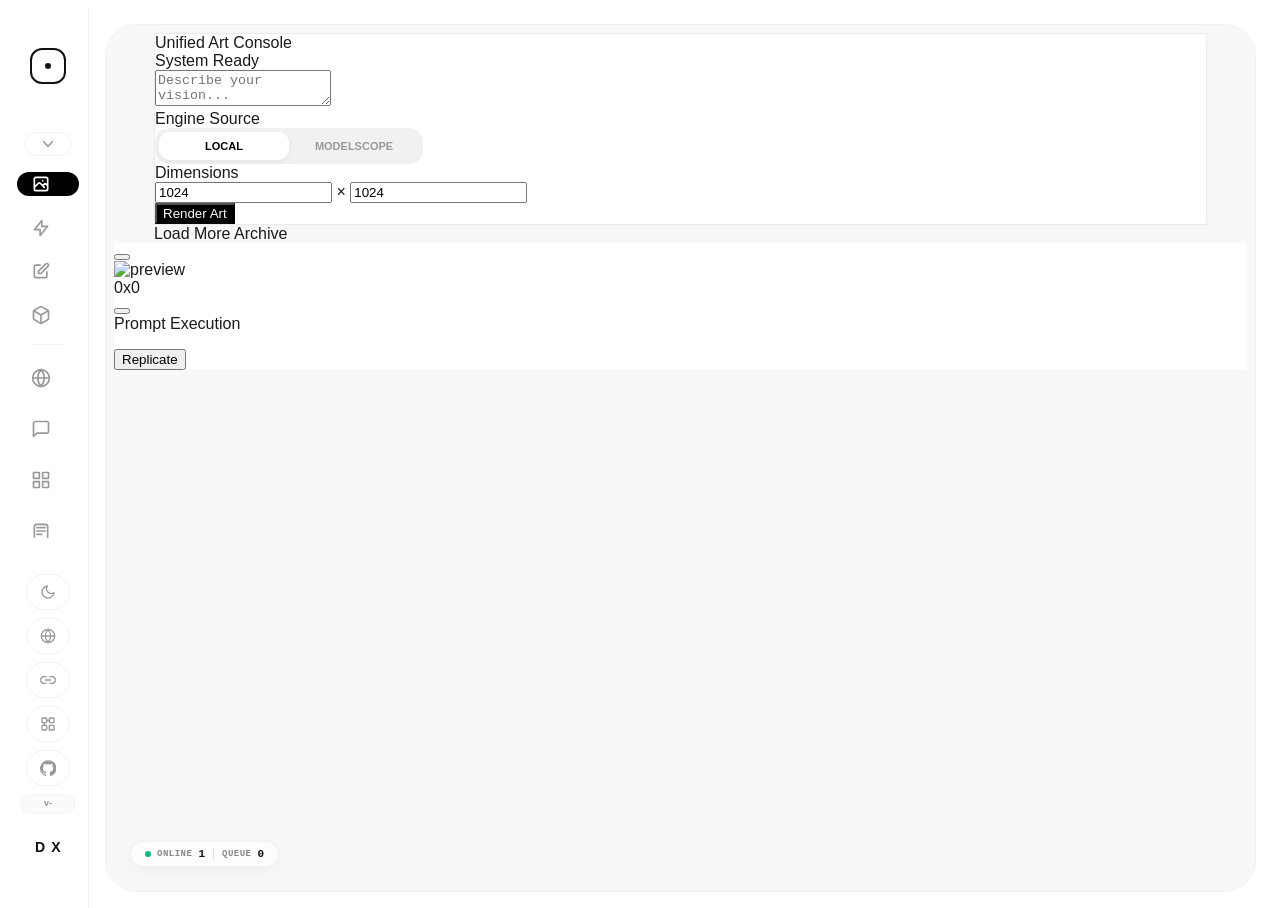
==== static/index.html @ cb3c6cdf "提升兼容性 支持在API设置不同模型选择不同协议。 统一提示词库的编辑逻辑。 优化网页中的图片管理和在线生图网页的多种模型调用" ====
<!DOCTYPE html>
<html lang="zh-CN">

<head>
    <meta charset="UTF-8">
    <meta name="viewport" content="width=device-width, initial-scale=1.0">
    <link rel="icon" href="/static/images/logo.png" type="image/png">
    <title>AI Studio</title>
    <style>
        html.studio-route-booting body {
            visibility: hidden !important;
        }
    </style>
    <script>
        (function(){
            try {
                var theme = localStorage.getItem('studio_theme') || localStorage.getItem('canvas_theme') || 'light';
                if(theme === 'dark') {
                    document.documentElement.classList.add('studio-theme-dark');
                    document.documentElement.classList.add('theme-dark');
                }
                document.documentElement.classList.add('studio-route-booting');
            } catch(e) {}
        })();
    </script>
    <script src="/static/vendor/js/tailwindcss-cdn.js?v=2026.06.02.1"></script>
    <script src="/static/js/theme.js?v=2026.06.02.1"></script>
    <script src="/static/js/i18n.js?v=2026.06.02.1"></script>
    <style>
        @import url('/static/vendor/css/fonts.css?v=2026.06.02.1');

        /* 本地 Tailwind 工具类兜底：CDN 慢/未就绪时也能立刻给图标尺寸，避免首屏左侧栏空白 */
        .w-1\.5 { width: 0.375rem; }
        .h-1\.5 { height: 0.375rem; }
        .w-4 { width: 1rem; }
        .h-4 { height: 1rem; }
        .w-5 { width: 1.25rem; }
        .h-5 { height: 1.25rem; }
        .flex-shrink-0 { flex-shrink: 0; }
        .rounded-full { border-radius: 9999px; }
        .mb-12 { margin-bottom: 3rem; }
        .transition-colors { transition-property: color, background-color, border-color, fill, stroke; transition-duration: 150ms; transition-timing-function: cubic-bezier(0.4, 0, 0.2, 1); }
        .animate-pulse { animation: studio-pulse 2s cubic-bezier(0.4, 0, 0.6, 1) infinite; }
        @keyframes studio-pulse { 0%, 100% { opacity: 1; } 50% { opacity: .5; } }

        :root {
            --accent: #000000;
            --fluid-ease: cubic-bezier(0.3, 0, 0, 1);
            --bg: #ffffff;
            --sidebar-bg: #ffffff;
            --stage-bg: #fcfcfc;
            --border: #f2f2f2;
            --stage-border: #f0f0f0;
            --text: #121212;
            --muted: #999;
            --nav-hover-bg: #fafafa;
            --monitor-bg: rgba(255, 255, 255, 0.7);
            --monitor-border: rgba(0, 0, 0, 0.05);
            --monitor-shadow: rgba(0, 0, 0, 0.04);
            --divider: rgba(0, 0, 0, 0.1);
            --scrollbar: #d8d8d8;
            --scrollbar-hover: #c0c0c0;
            --author-name: #000;
            --social-icon: #ccc;
        }

        html.theme-dark,
        body.theme-dark {
            --bg: #0f141d;
            --sidebar-bg: #0f141d;
            --stage-bg: #111722;
            --border: #242d3b;
            --stage-border: #2a3444;
            --text: #e5e9f0;
            --muted: #8f9aab;
            --nav-hover-bg: #171d29;
            --monitor-bg: rgba(23, 29, 41, 0.82);
            --monitor-border: rgba(255, 255, 255, 0.08);
            --monitor-shadow: rgba(0, 0, 0, 0.3);
            --divider: rgba(255, 255, 255, 0.15);
            --scrollbar: #334155;
            --scrollbar-hover: #475569;
            --author-name: #e5e9f0;
            --social-icon: #64748b;
        }

        /* 极简滚动条 */
        html,
        body {
            overscroll-behavior: auto;
            height: 100%;
            overflow: hidden;
        }

        *::-webkit-scrollbar {
            width: 10px !important;
            height: 10px !important;
            background: transparent !important;
        }

        *::-webkit-scrollbar-track {
            background: transparent !important;
            border: none !important;
        }

        *::-webkit-scrollbar-thumb {
            background-color: var(--scrollbar) !important;
            border: 3px solid transparent !important;
            border-right-width: 3px !important;
            background-clip: padding-box !important;
            border-radius: 10px !important;
            min-height: 36px;
        }

        *::-webkit-scrollbar-thumb:hover {
            background-color: var(--scrollbar-hover) !important;
        }

        *::-webkit-scrollbar-corner {
            background: transparent !important;
        }

        * {
            scrollbar-width: thin !important;
            scrollbar-color: var(--scrollbar) transparent !important;
        }

        body {
            background: var(--bg);
            font-family: 'Space Grotesk', sans-serif;
            overflow: hidden;
            height: 100vh;
            color: var(--text);
            transition: background 0.3s, color 0.3s;
        }

        .app-shell {
            display: flex;
            width: 100%;
            height: 100vh;
            background: var(--bg);
            position: relative;
            transition: background 0.3s;
        }

        /* 侧边栏 */
        .sidebar {
            width: 80px;
            min-width: 80px;
            background: var(--sidebar-bg);
            display: flex;
            flex-direction: column;
            align-items: center;
            border-right: 1px solid var(--border);
            padding: 40px 0;
            transition: width 0.5s var(--fluid-ease) 0.5s, background 0.3s, border-color 0.3s;
            z-index: 50;
            overflow: hidden;
        }

        .sidebar:hover {
            width: 220px;
            transition-delay: 0s;
        }

        /* 首次加载时与 iframe 的 0.5s 淡入同步播放，避免侧栏"焊死"在原地造成视觉断层 */
        @keyframes sidebar-enter {
            from { opacity: 0; transform: translateX(-6px); }
            to { opacity: 1; transform: translateX(0); }
        }
        html:not(.studio-route-booting) .sidebar {
            animation: sidebar-enter 0.5s var(--fluid-ease);
        }

        .logo-ring {
            width: 36px;
            height: 36px;
            border: 2px solid var(--text);
            border-radius: 12px;
            background: transparent;
            padding: 0;
            color: var(--text);
            display: flex;
            align-items: center;
            justify-content: center;
            cursor: pointer;
            flex-shrink: 0;
            /* 仅保留 hover 真正会用到的属性过渡，避免 transition: all 因首屏属性补齐被意外触发 */
            transition: transform 0.6s var(--fluid-ease) 0.5s, border-radius 0.6s var(--fluid-ease) 0.5s, border-color 0.3s, background-color .18s, box-shadow .2s;
        }

        .sidebar:hover .logo-ring {
            transform: rotate(90deg);
            border-radius: 50%;
            transition-delay: 0s;
        }

        .logo-ring:hover,
        .logo-ring:focus-visible {
            background: var(--nav-hover-bg);
            border-color: var(--text);
            box-shadow: 0 0 0 4px rgba(148, 163, 184, .16), 0 10px 24px rgba(15, 23, 42, .08);
            outline: none;
        }

        .logo-ring:hover #logo-dot,
        .logo-ring:focus-visible #logo-dot {
            transform: scale(1.8);
        }

        .logo-ring:active {
            transform: scale(.94);
            transition-delay: 0s;
        }

        .sidebar:hover .logo-ring:active {
            transform: rotate(90deg) scale(.94);
        }

        #logo-dot {
            transition: transform .16s ease, background-color .16s ease, box-shadow .16s ease;
        }

        /* 导航项 */
        .nav-item {
            position: relative;
            width: 48px;
            height: 48px;
            margin: 10px 0;
            display: flex;
            align-items: center;
            justify-content: flex-start;
            border-radius: 18px;
            cursor: pointer;
            /* 只对 width 做带延迟的过渡（侧栏悬停展开效果）；background/color 不参与过渡，避免 active 切换时底色"流动" */
            transition: width 0.3s var(--fluid-ease) 0.5s;
            color: var(--muted);
            overflow: hidden;
            padding-left: 14px;
        }

        .sidebar:hover .nav-item {
            width: 190px;
            transition-delay: 0s;
        }

        .nav-item:hover {
            background: var(--nav-hover-bg);
            color: var(--text);
        }

        .nav-item.active {
            background: var(--accent);
            color: #fff;
        }

        html.theme-dark .nav-item.active,
        body.theme-dark .nav-item.active {
            background: #f1f5f9;
            color: #0f172a;
        }

        .nav-text {
            opacity: 0;
            margin-left: 16px;
            font-weight: 600;
            font-size: 14px;
            white-space: nowrap;
            transition: opacity 0.3s 0.5s;
        }

        .sidebar:hover .nav-text {
            opacity: 1;
            transition-delay: 0.1s;
        }

        .nav-fold-toggle {
            position: relative;
            width: 48px;
            height: 36px;
            margin: 0 0 6px;
            padding-left: 14px;
            border: 1px solid var(--border);
            border-radius: 16px;
            background: transparent;
            color: var(--muted);
            display: flex;
            align-items: center;
            justify-content: flex-start;
            cursor: pointer;
            overflow: hidden;
            transition: width 0.3s var(--fluid-ease) 0.5s, background-color 0.2s, color 0.2s, border-color 0.2s;
        }

        .sidebar:hover .nav-fold-toggle {
            width: 190px;
            transition-delay: 0s;
        }

        .nav-fold-toggle:hover {
            background: var(--nav-hover-bg);
            color: var(--text);
            border-color: var(--stage-border);
        }

        .nav-fold-icon {
            width: 18px;
            height: 18px;
            flex: 0 0 auto;
            transition: transform 0.25s var(--fluid-ease);
        }

        .nav-fold-toggle[aria-expanded="false"] .nav-fold-icon {
            transform: rotate(-90deg);
        }

        .nav-fold-group {
            width: 100%;
            max-height: 282px;
            opacity: 1;
            overflow: hidden;
            display: flex;
            flex-direction: column;
            align-items: center;
            transition: max-height 0.3s var(--fluid-ease), opacity 0.2s ease;
        }

        .nav-fold-group.is-collapsed {
            max-height: 0;
            opacity: 0;
            pointer-events: none;
        }

        .sidebar nav {
            width: 100%;
            min-height: 0;
            flex: 1 1 auto;
            overflow-y: auto;
            overflow-x: hidden;
            display: flex;
            flex-direction: column;
            align-items: center;
            padding: 0 0 6px;
            scrollbar-width: thin;
            scrollbar-color: rgba(148, 163, 184, .34) transparent;
        }

        .sidebar nav::-webkit-scrollbar { width: 4px; }
        .sidebar nav::-webkit-scrollbar-track { background: transparent; }
        .sidebar nav::-webkit-scrollbar-thumb {
            background: rgba(148, 163, 184, .34);
            border-radius: 999px;
        }

        /* 主舞台区 */
        .stage {
            flex: 1;
            background: var(--stage-bg);
            margin: 16px;
            border-radius: 32px;
            overflow: hidden;
            border: 1px solid var(--stage-border);
            position: relative;
            transition: background 0.3s, border-color 0.3s;
        }

        iframe {
            position: absolute;
            inset: 0;
            width: 100%;
            height: 100%;
            border: none;
            opacity: 0;
            transform: scale(1.02);
            filter: blur(4px);
            transition: all 0.5s var(--fluid-ease);
            pointer-events: none;
        }

        iframe.active {
            opacity: 1;
            transform: scale(1);
            filter: blur(0);
            pointer-events: auto;
        }

        /* 左下角监视器 */
        .nano-monitor {
            position: absolute;
            bottom: 24px;
            left: 24px;
            z-index: 100;
            display: flex;
            align-items: center;
            gap: 8px;
            background: var(--monitor-bg);
            backdrop-filter: blur(12px);
            padding: 6px 14px;
            border-radius: 16px;
            border: 1px solid var(--monitor-border);
            box-shadow: 0 4px 20px var(--monitor-shadow);
            font-family: monospace;
            transition: all 0.4s var(--fluid-ease);
        }

        .nano-monitor.is-busy {
            background: #000;
            color: #fff;
            border-color: rgba(255, 255, 255, 0.1);
            box-shadow: 0 8px 30px rgba(0, 0, 0, 0.2);
        }

        .stat-group {
            display: flex;
            align-items: center;
            gap: 6px;
            font-size: 11px;
            font-weight: 700;
            color: var(--text);
        }

        .nano-monitor.is-busy .stat-group {
            color: #fff;
        }

        .divider {
            width: 1px;
            height: 12px;
            background: var(--divider);
        }

        .is-busy .divider {
            background: rgba(255, 255, 255, 0.2);
        }

        .pulse-dot {
            width: 6px;
            height: 6px;
            border-radius: 50%;
            background: #10b981;
        }

        .spinner-nano {
            width: 10px;
            height: 10px;
            border: 2px solid rgba(255, 255, 255, 0.2);
            border-top-color: #fff;
            border-radius: 50%;
            animation: spin 0.8s linear infinite;
            display: none;
        }

        .is-busy .spinner-nano { display: block; }
        .is-busy .pulse-dot { display: none; }

        @keyframes spin {
            to { transform: rotate(360deg); }
        }

        .label-nano {
            text-transform: uppercase;
            letter-spacing: 0.5px;
            opacity: 0.5;
            font-size: 9px;
        }

        /* 作者组件 */
        .author-box {
            width: 100%;
            height: 60px;
            position: relative;
            display: flex;
            align-items: center;
            justify-content: center;
            overflow: hidden;
        }

        .dx-letter {
            position: absolute;
            font-size: 14px;
            font-weight: 800;
            color: var(--text);
            /* 只过渡 hover 时真正改的 transform/opacity，避免 all 触发延迟 */
            transition: transform 0.5s var(--fluid-ease) 0.4s, opacity 0.5s var(--fluid-ease) 0.4s;
            z-index: 10;
        }

        .letter-d { transform: translateX(-8px); }
        .letter-x { transform: translateX(8px); }

        .sidebar:hover .letter-d {
            transform: translateX(-120px);
            opacity: 0;
            transition-delay: 0s;
        }

        .sidebar:hover .letter-x {
            transform: translateX(120px);
            opacity: 0;
            transition-delay: 0s;
        }

        .author-content-wrap {
            display: flex;
            flex-direction: column;
            align-items: center;
            opacity: 0;
            transform: scale(0.9);
            transition: all 0.4s var(--fluid-ease) 0s;
            pointer-events: none;
        }

        .sidebar:hover .author-content-wrap {
            opacity: 1;
            transform: scale(1);
            transition-delay: 0.2s;
            pointer-events: auto;
        }

        .author-name-lite {
            font-size: 12px;
            font-weight: 700;
            margin-bottom: 8px;
            color: var(--author-name);
        }

        .social-row-lite { display: flex; gap: 12px; }

        .social-icon-lite {
            color: var(--social-icon);
            transition: color 0.2s, transform 0.2s;
        }

        .social-icon-lite:hover {
            color: var(--text);
            transform: translateY(-1px);
        }

        .side-actions {
            margin-top:12px;
            margin-bottom:12px;
            display:flex;
            flex-direction:column;
            align-items:center;
            gap:8px;
            width:100%;
            flex:0 0 auto;
        }

        .side-pill {
            width:44px;
            height:36px;
            border-radius:999px;
            background: transparent;
            border: 1px solid var(--border);
            color: var(--muted);
            display: flex;
            align-items: center;
            justify-content: center;
            cursor: pointer;
            /* 只过渡 hover/激活会改的属性，避免 all 触发延迟 */
            transition: width 0.3s var(--fluid-ease) 0.5s, gap 0.3s var(--fluid-ease) 0.5s, background-color 0.2s, color 0.2s, border-color 0.2s;
            flex-shrink: 0;
            overflow:hidden;
            gap:8px;
            position:relative;
        }

        .sidebar:hover .side-pill {
            width: 170px;
            transition-delay: 0s;
        }

        .side-pill:hover {
            background: var(--nav-hover-bg);
            color: var(--text);
            border-color: var(--stage-border);
        }

        .side-pill.active {
            background: var(--text);
            color: var(--bg);
            border-color: var(--text);
        }

        .side-pill.update-available {
            border-color:#22c55e;
            color:#16a34a;
            overflow:visible;
        }

        html.theme-dark .side-pill.update-available,
        body.theme-dark .side-pill.update-available {
            border-color:#86efac;
            color:#86efac;
        }

        .side-pill.update-available::after {
            content:"NEW";
            position:absolute;
            top:-7px;
            right:-9px;
            min-width:28px;
            height:16px;
            padding:0 5px;
            border-radius:999px;
            background:#22c55e;
            display:flex;
            align-items:center;
            justify-content:center;
            color:#fff;
            font-size:9px;
            font-weight:900;
            letter-spacing:.02em;
            box-shadow:0 6px 16px rgba(34,197,94,.28), 0 0 0 3px rgba(34,197,94,.12);
            pointer-events:none;
        }

        html.theme-dark .side-pill.update-available::after,
        body.theme-dark .side-pill.update-available::after {
            background:#4ade80;
            color:#052e16;
            box-shadow:0 6px 16px rgba(74,222,128,.22), 0 0 0 3px rgba(74,222,128,.12);
        }

        .side-pill svg { width: 16px; height: 16px; flex:0 0 auto; }
        .side-pill-text {
            opacity:0;
            max-width:0;
            font-size:12px;
            font-weight:800;
            letter-spacing:.02em;
            white-space:nowrap;
            overflow:hidden;
            transition: opacity 0.3s 0.5s, max-width 0.3s var(--fluid-ease) 0.5s;
        }
        .sidebar:hover .side-pill-text {
            opacity:1;
            max-width:120px;
            transition-delay:.15s;
        }
        /* 折叠态去除 gap，避免图标被推偏 */
        .side-pill { gap:0; }
        .sidebar:hover .side-pill { gap:8px; }

        .project-version-badge {
            width:44px;
            min-height:18px;
            padding:0 4px;
            border-radius:999px;
            border:1px solid var(--border);
            background:var(--nav-hover-bg);
            color:var(--muted);
            display:flex;
            align-items:center;
            justify-content:center;
            font-size:9px;
            font-weight:800;
            line-height:1;
            white-space:nowrap;
            overflow:hidden;
            transition:width 0.3s var(--fluid-ease) 0.5s, color .2s, border-color .2s, background-color .2s;
        }

        .sidebar:hover .project-version-badge {
            width:170px;
            transition-delay:0s;
        }

        .project-version-full { display:none; }
        .sidebar:hover .project-version-compact { display:none; }
        .sidebar:hover .project-version-full { display:inline; }

        .update-now-btn {
            display:none;
            width:56px;
            min-height:24px;
            padding:0 7px;
            border-radius:999px;
            border:1px solid rgba(34,197,94,.35);
            background:rgba(34,197,94,.1);
            color:#16a34a;
            align-items:center;
            justify-content:center;
            gap:5px;
            font-size:9px;
            font-weight:900;
            overflow:hidden;
            transition:width 0.3s var(--fluid-ease) 0.5s, background-color .2s, color .2s, border-color .2s;
        }
        .update-now-btn.show { display:flex; }
        .sidebar:hover .update-now-btn { width:170px; transition-delay:0s; }
        .update-now-btn:hover { background:#16a34a; color:#fff; border-color:#16a34a; }
        .update-now-btn[disabled] { opacity:.7; cursor:wait; }
        .update-now-btn svg { display:none; width:14px; height:14px; flex:0 0 auto; }
        .sidebar:hover .update-now-btn svg { display:block; }
        .update-now-text {
            opacity:1;
            max-width:42px;
            white-space:nowrap;
            overflow:hidden;
            transition: opacity 0.3s 0.5s, max-width 0.3s var(--fluid-ease) 0.5s;
        }
        .update-action-prefix { display:none; }
        .update-version-full { display:none; }
        .sidebar:hover .update-version-compact { display:none; }
        .sidebar:hover .update-version-full { display:inline; }
        .sidebar:hover .update-action-prefix { display:inline; }
        .sidebar:hover .update-now-text { max-width:130px; transition-delay:.15s; }
        .update-now-btn.show + .project-version-badge { display:none; }
        html.theme-dark .update-now-btn,
        body.theme-dark .update-now-btn {
            border-color:rgba(134,239,172,.42);
            background:rgba(74,222,128,.12);
            color:#86efac;
        }
        html.theme-dark .update-now-btn:hover,
        body.theme-dark .update-now-btn:hover {
            background:#86efac;
            border-color:#86efac;
            color:#052e16;
        }

        @media (max-height: 760px) {
            .sidebar { padding: 18px 0 14px; }
            .logo-ring { margin-bottom: 16px !important; }
            .nav-item {
                height: 42px;
                margin: 5px 0;
                border-radius: 15px;
            }
            .nav-fold-toggle {
                height: 32px;
                margin-bottom: 4px;
                border-radius: 14px;
            }
            .nav-fold-group { max-height: 282px; }
            .side-actions {
                margin-top:8px;
                margin-bottom:0;
                gap:5px;
                padding-top:8px;
                border-top:1px solid var(--border);
            }
            .side-pill {
                height:30px;
                width:40px;
            }
            .project-version-badge { width:40px; min-height:16px; font-size:8px; }
            .update-now-btn.show { min-height:22px; width:48px; }
            .author-box { display:none; }
        }

        @media (max-height: 660px) {
            .sidebar { padding: 12px 0; }
            .logo-ring {
                width:32px;
                height:32px;
                border-radius:10px;
                margin-bottom:10px !important;
            }
            .nav-item {
                height:38px;
                margin:3px 0;
                border-radius:14px;
            }
            .nav-fold-toggle { height:30px; }
            .nav-fold-group { max-height: 252px; }
            .side-actions {
                gap:4px;
                padding-top:6px;
            }
            .side-pill {
                height:30px;
                width:38px;
            }
            .side-pill svg { width:15px; height:15px; }
            .project-version-badge,
            .update-now-btn.show { display:none; }
        }

        .studio-modal[hidden] {
            display:none !important;
        }

        .studio-modal {
            position:fixed;
            inset:0;
            z-index:500;
            display:flex;
            align-items:center;
            justify-content:center;
            padding:24px;
            background:rgba(15,23,42,.38);
            backdrop-filter:blur(10px);
        }

        .studio-modal-panel {
            width:min(560px, 100%);
            max-height:min(760px, calc(100vh - 48px));
            display:flex;
            flex-direction:column;
            overflow:hidden;
            border-radius:8px;
            border:1px solid rgba(15,23,42,.1);
            background:#fff;
            color:#111827;
            box-shadow:0 24px 70px rgba(15,23,42,.24);
        }

        .studio-modal-head {
            display:flex;
            align-items:flex-start;
            justify-content:space-between;
            gap:16px;
            padding:20px 20px 14px;
            border-bottom:1px solid #eef2f7;
        }

        .studio-modal-kicker {
            font-size:11px;
            font-weight:900;
            letter-spacing:.08em;
            color:#16a34a;
            text-transform:uppercase;
            margin-bottom:6px;
        }

        .studio-modal-title {
            font-size:20px;
            line-height:1.25;
            font-weight:900;
            margin:0;
            letter-spacing:0;
        }

        .studio-modal-close {
            width:32px;
            height:32px;
            border-radius:8px;
            border:1px solid #e5e7eb;
            background:#fff;
            color:#64748b;
            display:flex;
            align-items:center;
            justify-content:center;
            cursor:pointer;
            flex:0 0 auto;
        }

        .studio-modal-close:hover {
            color:#111827;
            border-color:#cbd5e1;
            background:#f8fafc;
        }

        .studio-modal-body {
            padding:18px 20px;
            overflow:auto;
        }

        .studio-modal-copy {
            margin:0 0 14px;
            color:#475569;
            font-size:13px;
            line-height:1.7;
        }

        .update-modal-summary {
            display:flex;
            align-items:flex-start;
            gap:10px;
            padding:12px;
            border:1px solid #e5e7eb;
            border-radius:8px;
            background:#f8fafc;
            color:#334155;
            font-size:12px;
            line-height:1.55;
        }

        .update-modal-summary strong {
            display:block;
            color:#111827;
            margin-bottom:2px;
            font-size:12px;
        }

        .update-modal-dot {
            width:9px;
            height:9px;
            margin-top:4px;
            border-radius:99px;
            background:#94a3b8;
            flex:0 0 auto;
        }

        .update-modal-summary.ok .update-modal-dot { background:#22c55e; }
        .update-modal-summary.warn .update-modal-dot { background:#f59e0b; }
        .update-modal-summary.fail .update-modal-dot { background:#ef4444; }

        .connectivity-list {
            display:grid;
            gap:8px;
            margin-top:14px;
        }

        .connectivity-row {
            display:grid;
            grid-template-columns:12px 1fr auto;
            align-items:center;
            gap:10px;
            min-height:42px;
            padding:9px 10px;
            border:1px solid #eef2f7;
            border-radius:8px;
            background:#fff;
        }

        .connectivity-indicator {
            width:9px;
            height:9px;
            border-radius:99px;
            background:#94a3b8;
        }

        .connectivity-row.ok .connectivity-indicator { background:#22c55e; }
        .connectivity-row.fail .connectivity-indicator { background:#ef4444; }
        .connectivity-row.pending .connectivity-indicator {
            background:#94a3b8;
            animation: studio-pulse 1s ease-in-out infinite;
        }

        .connectivity-name {
            font-size:12px;
            font-weight:900;
            color:#111827;
            line-height:1.25;
        }

        .connectivity-url {
            margin-top:3px;
            max-width:360px;
            overflow:hidden;
            text-overflow:ellipsis;
            white-space:nowrap;
            font-size:10px;
            color:#94a3b8;
        }

        .connectivity-status {
            justify-self:end;
            font-size:11px;
            font-weight:900;
            color:#64748b;
            white-space:nowrap;
        }

        .connectivity-error {
            grid-column:2 / 4;
            margin-top:-4px;
            color:#ef4444;
            font-size:11px;
            line-height:1.45;
            word-break:break-word;
        }

        .studio-modal-actions {
            display:flex;
            justify-content:flex-end;
            gap:10px;
            padding:14px 20px 18px;
            border-top:1px solid #eef2f7;
            background:#fff;
        }

        .studio-modal-btn {
            min-height:36px;
            padding:0 14px;
            border-radius:8px;
            border:1px solid #e5e7eb;
            background:#fff;
            color:#334155;
            display:inline-flex;
            align-items:center;
            justify-content:center;
            gap:7px;
            font-size:12px;
            font-weight:900;
            cursor:pointer;
        }

        .studio-modal-btn svg {
            width:15px;
            height:15px;
            flex:0 0 auto;
        }

        .studio-modal-btn:hover {
            background:#f8fafc;
            border-color:#cbd5e1;
        }

        #connectivity-test-btn {
            border-color:rgba(37,99,235,.24);
            background:#eff6ff;
            color:#1d4ed8;
            transition:transform .16s ease, background-color .18s ease, border-color .18s ease, color .18s ease, box-shadow .18s ease;
        }

        #connectivity-test-btn:hover {
            transform:translateY(-1px);
            border-color:#2563eb;
            background:#2563eb;
            color:#fff;
            box-shadow:0 10px 22px rgba(37,99,235,.20);
        }

        #connectivity-test-btn:hover svg {
            transform:rotate(24deg);
        }

        #connectivity-test-btn:active {
            transform:translateY(0);
            box-shadow:0 5px 12px rgba(37,99,235,.16);
        }

        #connectivity-test-btn svg {
            transition:transform .18s ease;
        }

        .studio-modal-btn.primary {
            background:#111827;
            border-color:#111827;
            color:#fff;
        }

        .studio-modal-btn.primary:hover {
            background:#16a34a;
            border-color:#16a34a;
        }

        .studio-modal-btn[disabled] {
            opacity:.58;
            cursor:wait;
        }

        html.theme-dark .studio-modal,
        body.theme-dark .studio-modal {
            background:rgba(2,6,23,.56);
        }

        html.theme-dark .studio-modal-panel,
        body.theme-dark .studio-modal-panel,
        html.theme-dark .studio-modal-close,
        body.theme-dark .studio-modal-close,
        html.theme-dark .connectivity-row,
        body.theme-dark .connectivity-row,
        html.theme-dark .studio-modal-actions,
        body.theme-dark .studio-modal-actions,
        html.theme-dark .studio-modal-btn,
        body.theme-dark .studio-modal-btn {
            background:#111216;
            border-color:#25262b;
            color:#e8e8ea;
        }

        html.theme-dark .studio-modal-head,
        body.theme-dark .studio-modal-head,
        html.theme-dark .studio-modal-actions,
        body.theme-dark .studio-modal-actions {
            border-color:#25262b;
        }

        html.theme-dark .studio-modal-copy,
        body.theme-dark .studio-modal-copy,
        html.theme-dark .connectivity-status,
        body.theme-dark .connectivity-status {
            color:#8f9aab;
        }

        html.theme-dark .update-modal-summary,
        body.theme-dark .update-modal-summary {
            background:#0c0d10;
            border-color:#25262b;
            color:#9aa6b8;
        }

        html.theme-dark .update-modal-summary strong,
        body.theme-dark .update-modal-summary strong,
        html.theme-dark .connectivity-name,
        body.theme-dark .connectivity-name {
            color:#e8e8ea;
        }

        html.theme-dark .studio-modal-btn.primary,
        body.theme-dark .studio-modal-btn.primary {
            background:#d8dee9;
            border-color:#d8dee9;
            color:#10141d;
        }

        html.theme-dark #connectivity-test-btn,
        body.theme-dark #connectivity-test-btn {
            background:rgba(96,165,250,.12);
            border-color:rgba(96,165,250,.34);
            color:#93c5fd;
        }

        html.theme-dark #connectivity-test-btn:hover,
        body.theme-dark #connectivity-test-btn:hover {
            background:#60a5fa;
            border-color:#60a5fa;
            color:#07111f;
            box-shadow:0 10px 24px rgba(96,165,250,.18);
        }

        html.theme-dark .studio-modal-btn.primary:hover,
        body.theme-dark .studio-modal-btn.primary:hover {
            background:#86efac;
            border-color:#86efac;
            color:#052e16;
        }

        @media (max-width: 640px) {
            .studio-modal {
                align-items:flex-end;
                padding:12px;
            }
            .studio-modal-panel {
                max-height:calc(100vh - 24px);
            }
            .studio-modal-actions {
                flex-wrap:wrap;
            }
            .studio-modal-btn {
                flex:1 1 130px;
            }
        }

        .sidebar.is-pinned {
            width: 220px;
            transition-delay: 0s;
        }
        .sidebar.is-pinned .logo-ring {
            transform: rotate(90deg);
            border-radius: 50%;
            transition-delay: 0s;
            background: var(--nav-hover-bg);
            color: var(--text);
            box-shadow: 0 0 0 4px rgba(148, 163, 184, .10);
        }
        .sidebar.is-pinned #logo-dot {
            background: var(--text) !important;
            transform: scale(1.35);
            box-shadow: 0 0 0 4px rgba(148, 163, 184, .16);
        }
        .sidebar.is-pinned .logo-ring:hover,
        .sidebar.is-pinned .logo-ring:focus-visible {
            box-shadow: 0 0 0 5px rgba(148, 163, 184, .14);
        }
        .sidebar.is-pinned .nav-item,
        .sidebar.is-pinned .nav-fold-toggle {
            width: 190px;
            transition-delay: 0s;
        }
        .sidebar.is-pinned .nav-text {
            opacity: 1;
            transition-delay: 0.1s;
        }
        .sidebar.is-pinned .letter-d {
            transform: translateX(-120px);
            opacity: 0;
            transition-delay: 0s;
        }
        .sidebar.is-pinned .letter-x {
            transform: translateX(120px);
            opacity: 0;
            transition-delay: 0s;
        }
        .sidebar.is-pinned .author-content-wrap {
            opacity: 1;
            transform: scale(1);
            transition-delay: 0.2s;
            pointer-events: auto;
        }
        .sidebar.is-pinned .side-pill {
            width: 170px;
            gap: 8px;
            transition-delay: 0s;
        }
        .sidebar.is-pinned .side-pill-text {
            opacity: 1;
            max-width: 120px;
            transition-delay: .15s;
        }
        .sidebar.is-pinned .project-version-badge,
        .sidebar.is-pinned .update-now-btn {
            width: 170px;
            transition-delay: 0s;
        }
        .sidebar.is-pinned .project-version-compact,
        .sidebar.is-pinned .update-version-compact {
            display: none;
        }
        .sidebar.is-pinned .project-version-full,
        .sidebar.is-pinned .update-version-full,
        .sidebar.is-pinned .update-action-prefix {
            display: inline;
        }
        .sidebar.is-pinned .update-now-btn svg {
            display: block;
        }
        .sidebar.is-pinned .update-now-text {
            max-width: 130px;
            transition-delay: .15s;
        }

        .sidebar.is-collapsing:hover {
            width: 80px;
        }
        .sidebar.is-collapsing:hover .logo-ring {
            transform: none;
            border-radius: 12px;
            background: transparent;
        }
        .sidebar.is-collapsing:hover .nav-item,
        .sidebar.is-collapsing:hover .nav-fold-toggle {
            width: 48px;
        }
        .sidebar.is-collapsing:hover .nav-text {
            opacity: 0;
        }
        .sidebar.is-collapsing:hover .letter-d {
            transform: translateX(-8px);
            opacity: 1;
        }
        .sidebar.is-collapsing:hover .letter-x {
            transform: translateX(8px);
            opacity: 1;
        }
        .sidebar.is-collapsing:hover .author-content-wrap {
            opacity: 0;
            transform: scale(0.9);
            pointer-events: none;
        }
        .sidebar.is-collapsing:hover .side-pill {
            width: 44px;
            gap: 0;
        }
        .sidebar.is-collapsing:hover .side-pill-text {
            opacity: 0;
            max-width: 0;
        }
        .sidebar.is-collapsing:hover .project-version-badge {
            width: 44px;
        }
        .sidebar.is-collapsing:hover .project-version-compact,
        .sidebar.is-collapsing:hover .update-version-compact {
            display: inline;
        }
        .sidebar.is-collapsing:hover .project-version-full,
        .sidebar.is-collapsing:hover .update-version-full,
        .sidebar.is-collapsing:hover .update-action-prefix {
            display: none;
        }
        .sidebar.is-collapsing:hover .update-now-btn {
            width: 56px;
        }
        .sidebar.is-collapsing:hover .update-now-btn svg {
            display: none;
        }
        .sidebar.is-collapsing:hover .update-now-text {
            max-width: 42px;
        }
    </style>
</head>

<body>

    <div class="app-shell">
        <aside class="sidebar" id="studioSidebar">
            <button class="logo-ring mb-12" id="sidebarLogoToggle" type="button" onclick="toggleSidebarPinned(event)" aria-pressed="false" title="固定导航栏">
                <div class="w-1.5 h-1.5 rounded-full transition-colors" id="logo-dot" style="background:var(--text)"></div>
            </button>

            <nav>
                <button class="nav-fold-toggle" id="local-nav-toggle" type="button" onclick="toggleLocalNav()" aria-expanded="true" title="折叠本地功能">
                    <svg class="nav-fold-icon" fill="none" stroke="currentColor" viewBox="0 0 24 24" stroke-width="2.2" stroke-linecap="round" stroke-linejoin="round" aria-hidden="true">
                        <polyline points="6 9 12 15 18 9"></polyline>
                    </svg>
                    <span class="nav-text" data-i18n="nav.localTools">本地功能</span>
                </button>

                <div class="nav-fold-group" id="local-nav-group">
                    <div class="nav-item active" onclick="switchUI(this, 'zimage')">
                        <svg class="w-5 h-5 flex-shrink-0" fill="none" stroke="currentColor" viewBox="0 0 24 24">
                            <path d="M4 16l4.586-4.586a2 2 0 012.828 0L16 16m-2-2l1.587-1.587a2 2 0 012.828 0L20 14m-6-6h.01M6 20h12a2 2 0 002-2V6a2 2 0 00-2-2H6a2 2 0 00-2 2v12a2 2 0 002 2z" stroke-width="2" stroke-linecap="round" stroke-linejoin="round"></path>
                        </svg>
                        <span class="nav-text" data-i18n="nav.textToImage">文生图</span>
                    </div>
                    <div class="nav-item" onclick="switchUI(this, 'enhance')">
                        <svg class="w-5 h-5 flex-shrink-0" fill="none" stroke="currentColor" viewBox="0 0 24 24">
                            <path d="M13 10V3L4 14h7v7l9-11h-7z" stroke-width="2" stroke-linecap="round" stroke-linejoin="round"></path>
                        </svg>
                        <span class="nav-text" data-i18n="nav.enhance">细节增强</span>
                    </div>
                    <div class="nav-item" onclick="switchUI(this, 'klein')">
                        <svg class="w-5 h-5 flex-shrink-0" fill="none" stroke="currentColor" viewBox="0 0 24 24">
                            <path d="M11 5H6a2 2 0 00-2 2v11a2 2 0 002 2h11a2 2 0 002-2v-5m-1.414-9.414a2 2 0 112.828 2.828L11.828 15H9v-2.828l8.586-8.586z" stroke-width="2" stroke-linecap="round" stroke-linejoin="round"></path>
                        </svg>
                        <span class="nav-text" data-i18n="nav.imageEdit">图片编辑</span>
                    </div>
                    <div class="nav-item" onclick="switchUI(this, 'angle')">
                        <svg class="w-5 h-5 flex-shrink-0" fill="none" stroke="currentColor" viewBox="0 0 24 24" stroke-width="2" stroke-linecap="round" stroke-linejoin="round">
                            <path d="M21 16V8a2 2 0 0 0-1-1.73l-7-4a2 2 0 0 0-2 0l-7 4A2 2 0 0 0 3 8v8a2 2 0 0 0 1 1.73l7 4a2 2 0 0 0 2 0l7-4A2 2 0 0 0 21 16z"></path>
                            <polyline points="3.27 6.96 12 12.01 20.73 6.96"></polyline>
                            <line x1="12" y1="22.08" x2="12" y2="12"></line>
                        </svg>
                        <span class="nav-text" data-i18n="nav.angle">角度控制</span>
                    </div>
                </div>

                <!-- 分隔线 -->
                <div style="width:32px;height:1px;background:var(--border);margin:8px auto;transition:background 0.3s;"></div>

                <div class="nav-item" onclick="switchUI(this, 'online')">
                    <svg class="w-5 h-5 flex-shrink-0" fill="none" stroke="currentColor" viewBox="0 0 24 24" stroke-width="2" stroke-linecap="round" stroke-linejoin="round">
                        <path d="M12 2a10 10 0 1 0 0 20A10 10 0 0 0 12 2z"></path>
                        <path d="M2 12h20M12 2a15.3 15.3 0 0 1 4 10 15.3 15.3 0 0 1-4 10 15.3 15.3 0 0 1-4-10 15.3 15.3 0 0 1 4-10z"></path>
                    </svg>
                    <span class="nav-text" data-i18n="nav.online">在线生图</span>
                </div>
                <div class="nav-item" onclick="switchUI(this, 'gpt-chat')">
                    <svg class="w-5 h-5 flex-shrink-0" fill="none" stroke="currentColor" viewBox="0 0 24 24" stroke-width="2" stroke-linecap="round" stroke-linejoin="round">
                        <path d="M21 15a2 2 0 0 1-2 2H7l-4 4V5a2 2 0 0 1 2-2h14a2 2 0 0 1 2 2z"></path>
                    </svg>
                    <span class="nav-text" data-i18n="nav.gpt">GPT 对话</span>
                </div>
                <div class="nav-item" onclick="switchUI(this, 'canvas')">
                    <svg class="w-5 h-5 flex-shrink-0" fill="none" stroke="currentColor" viewBox="0 0 24 24" stroke-width="2" stroke-linecap="round" stroke-linejoin="round">
                        <rect x="3" y="3" width="7" height="7"></rect>
                        <rect x="14" y="3" width="7" height="7"></rect>
                        <rect x="14" y="14" width="7" height="7"></rect>
                        <rect x="3" y="14" width="7" height="7"></rect>
                    </svg>
                    <span class="nav-text" data-i18n="nav.canvas">无限画布</span>
                </div>
                <div class="nav-item" onclick="switchUI(this, 'asset-manager')">
                    <svg class="w-5 h-5 flex-shrink-0" fill="none" stroke="currentColor" viewBox="0 0 24 24" stroke-width="2" stroke-linecap="round" stroke-linejoin="round">
                        <path d="M4 19.5V6.8A2.8 2.8 0 0 1 6.8 4h10.4A2.8 2.8 0 0 1 20 6.8v12.7"></path>
                        <path d="M7 8h10"></path>
                        <path d="M7 12h10"></path>
                        <path d="M7 16h6"></path>
                    </svg>
                    <span class="nav-text" data-i18n="nav.assetManager">素材库</span>
                </div>
            </nav>

            <div class="side-actions">
                <button class="side-pill" onclick="toggleTheme()" id="theme-toggle-btn" type="button" title="切换夜间模式">
                    <svg id="icon-moon" fill="none" stroke="currentColor" viewBox="0 0 24 24" stroke-width="2" stroke-linecap="round" stroke-linejoin="round">
                        <path d="M21 12.79A9 9 0 1 1 11.21 3 7 7 0 0 0 21 12.79z"></path>
                    </svg>
                    <svg id="icon-sun" style="display:none" fill="none" stroke="currentColor" viewBox="0 0 24 24" stroke-width="2" stroke-linecap="round" stroke-linejoin="round">
                        <circle cx="12" cy="12" r="5"></circle>
                        <line x1="12" y1="1" x2="12" y2="3"></line>
                        <line x1="12" y1="21" x2="12" y2="23"></line>
                        <line x1="4.22" y1="4.22" x2="5.64" y2="5.64"></line>
                        <line x1="18.36" y1="18.36" x2="19.78" y2="19.78"></line>
                        <line x1="1" y1="12" x2="3" y2="12"></line>
                        <line x1="21" y1="12" x2="23" y2="12"></line>
                        <line x1="4.22" y1="19.78" x2="5.64" y2="18.36"></line>
                        <line x1="18.36" y1="5.64" x2="19.78" y2="4.22"></line>
                    </svg>
                    <span class="side-pill-text" data-i18n="common.darkMode">黑夜模式</span>
                </button>
                <button class="side-pill" onclick="toggleLanguage()" id="lang-toggle-btn" type="button" title="Language">
                    <svg fill="none" stroke="currentColor" viewBox="0 0 24 24" stroke-width="2" stroke-linecap="round" stroke-linejoin="round">
                        <circle cx="12" cy="12" r="10"></circle>
                        <path d="M2 12h20"></path>
                        <path d="M12 2a15.3 15.3 0 0 1 4 10 15.3 15.3 0 0 1-4 10 15.3 15.3 0 0 1-4-10 15.3 15.3 0 0 1 4-10z"></path>
                    </svg>
                    <span class="side-pill-text" data-i18n="common.language">中文</span>
                </button>
                <button class="side-pill" onclick="switchUI(this, 'api-settings')" type="button" title="API 设置">
                    <svg fill="none" stroke="currentColor" viewBox="0 0 24 24" stroke-width="2" stroke-linecap="round" stroke-linejoin="round">
                        <path d="M15 7h3a5 5 0 0 1 0 10h-3"></path>
                        <path d="M9 17H6A5 5 0 0 1 6 7h3"></path>
                        <line x1="8" y1="12" x2="16" y2="12"></line>
                    </svg>
                    <span class="side-pill-text" data-i18n="common.apiSettings">API 设置</span>
                </button>
                <button class="side-pill" onclick="switchUI(this, 'comfyui-settings')" type="button" title="工作流设置">
                    <svg fill="none" stroke="currentColor" viewBox="0 0 24 24" stroke-width="2" stroke-linecap="round" stroke-linejoin="round">
                        <rect x="3" y="3" width="7" height="7" rx="1"></rect>
                        <rect x="14" y="3" width="7" height="7" rx="1"></rect>
                        <rect x="3" y="14" width="7" height="7" rx="1"></rect>
                        <path d="M14 14h7v7h-7z"></path>
                        <line x1="10" y1="6.5" x2="14" y2="6.5"></line>
                        <line x1="6.5" y1="10" x2="6.5" y2="14"></line>
                    </svg>
                    <span class="side-pill-text" data-i18n="common.comfyuiSettings">工作流设置</span>
                </button>
                <button id="github-entry-btn" class="side-pill" onclick="openProjectPage()" type="button" title="GitHub">
                    <svg fill="currentColor" stroke="none" viewBox="0 0 24 24" aria-hidden="true">
                        <path d="M12 .5a12 12 0 0 0-3.79 23.39c.6.11.82-.26.82-.58v-2.05c-3.34.73-4.04-1.42-4.04-1.42-.55-1.39-1.34-1.76-1.34-1.76-1.09-.75.08-.74.08-.74 1.21.09 1.85 1.25 1.85 1.25 1.07 1.83 2.81 1.3 3.5.99.11-.78.42-1.3.76-1.6-2.67-.3-5.47-1.33-5.47-5.93 0-1.31.47-2.38 1.24-3.22-.12-.3-.54-1.53.12-3.18 0 0 1.01-.32 3.3 1.23a11.45 11.45 0 0 1 6.01 0c2.29-1.55 3.3-1.23 3.3-1.23.66 1.65.24 2.88.12 3.18.77.84 1.24 1.91 1.24 3.22 0 4.61-2.81 5.63-5.49 5.93.43.37.81 1.1.81 2.22v3.29c0 .32.22.69.83.57A12 12 0 0 0 12 .5Z"></path>
                    </svg>
                    <span class="side-pill-text" data-i18n="common.project">项目主页</span>
                </button>
                <button id="update-now-btn" class="update-now-btn" onclick="runProjectUpdate()" type="button" title="一键更新">
                    <svg fill="none" stroke="currentColor" viewBox="0 0 24 24" stroke-width="2.2" stroke-linecap="round" stroke-linejoin="round" aria-hidden="true">
                        <path d="M21 12a9 9 0 1 1-2.64-6.36"></path>
                        <path d="M21 3v6h-6"></path>
                    </svg>
                    <span id="update-now-text" class="update-now-text" data-i18n="update.oneClick">一键更新</span>
                </button>
                <div id="project-version-badge" class="project-version-badge" title="当前版本">v-</div>
            </div>

            <div class="author-box">
                <span class="dx-letter letter-d">D</span>
                <span class="dx-letter letter-x">X</span>

                <div class="author-content-wrap">
                    <div class="author-name-lite">wuli大雄</div>
                    <div class="social-row-lite">
                        <a href="https://space.bilibili.com/78652351" target="_blank" class="social-icon-lite">
                            <svg class="w-4 h-4" fill="currentColor" viewBox="0 0 24 24">
                                <path d="M17.813 4.653h-.854L15.66 3.053a1.147 1.147 0 00-1.63 0l-1.3 1.6h-1.46L9.97 3.053a1.147 1.147 0 00-1.63 0L7.043 4.653h-.854a3.946 3.946 0 00-3.93 3.934v8.117a3.946 3.946 0 003.93 3.934h11.624a3.946 3.946 0 003.93-3.934V8.587a3.946 3.946 0 00-3.93-3.934zM7.152 13.9a1.465 1.465 0 111.47-1.462 1.465 1.465 0 01-1.47 1.462zm7.696 0a1.465 1.465 0 111.47-1.462 1.465 1.465 0 01-1.47 1.462z" />
                            </svg>
                        </a>
                        <a href="https://www.xiaohongshu.com/user/profile/6433c34c000000001a023538" target="_blank" class="social-icon-lite">
                            <svg class="w-4 h-4" fill="currentColor" viewBox="0 0 24 24">
                                <path d="M12 2C6.48 2 2 6.48 2 12s4.48 10 10 10 10-4.48 10-10S17.52 2 12 2zm-1 14.5v-9l6 4.5-6 4.5z" />
                            </svg>
                        </a>
                        <a href="https://www.youtube.com/@%E5%A4%A7%E9%9B%84dx" target="_blank" class="social-icon-lite">
                            <svg class="w-4 h-4" fill="currentColor" viewBox="0 0 24 24">
                                <path d="M23.498 6.186a3.016 3.016 0 00-2.122-2.136C19.505 3.545 12 3.545 12 3.545s-7.505 0-9.377.505A3.017 3.017 0 00.502 6.186C0 8.07 0 12 0 12s0 3.93.502 5.814a3.016 3.016 0 002.122 2.136c1.871.505 9.376.505 9.376.505s7.505 0 9.377-.505a3.015 3.015 0 002.122-2.136C24 15.93 24 12 24 12s0-3.93-.502-5.814zM9.545 15.568V8.432L15.818 12l-6.273 3.568z" />
                            </svg>
                        </a>
                        <a href="https://x.com/dx8152?s=21" target="_blank" class="social-icon-lite">
                            <svg class="w-4 h-4" fill="currentColor" viewBox="0 0 24 24">
                                <path d="M18.244 2.25h3.308l-7.227 8.26 8.502 11.24H16.17l-5.214-6.817L4.99 21.75H1.68l7.73-8.835L1.254 2.25H8.08l4.713 6.231zm-1.161 17.52h1.833L7.084 4.126H5.117z" />
                            </svg>
                        </a>
                    </div>
                </div>
            </div>
        </aside>
        <script>
            /* 在侧栏 DOM 解析完后立即把 active 类移到当前页对应的入口，避免首屏先在文生图上闪一下 */
            (function(){
                try {
                    var pageId = localStorage.getItem('studio_active_page');
                    if(pageId && pageId !== 'zimage') {
                        document.querySelectorAll('.nav-item.active, .side-pill.active').forEach(function(n){
                            n.classList.remove('active');
                        });
                        var target = document.querySelector('[onclick*="\'' + pageId + '\'"]');
                        if(target) target.classList.add('active');
                    }
                } catch(e) {}
            })();
        </script>

        <main class="stage">
            <iframe id="frame-zimage" data-src="/static/zimage.html?v=2026.06.02.1" class="active" scrolling="yes"></iframe>
            <iframe id="frame-enhance" data-src="/static/enhance.html?v=2026.06.02.1" scrolling="yes"></iframe>
            <iframe id="frame-klein" data-src="/static/klein.html?v=2026.06.02.1" scrolling="yes"></iframe>
            <iframe id="frame-angle" data-src="/static/angle.html?v=2026.06.02.1" scrolling="yes"></iframe>
            <iframe id="frame-online" data-src="/static/online.html?v=2026.06.02.1" scrolling="yes"></iframe>
            <iframe id="frame-gpt-chat" data-src="/static/gpt-chat.html?v=2026.06.02.1" scrolling="yes"></iframe>
            <iframe id="frame-canvas" data-src="/static/canvas.html?v=2026.06.02.1" scrolling="yes"></iframe>
            <iframe id="frame-asset-manager" data-src="/static/asset-manager.html?v=2026.06.02.1" scrolling="yes"></iframe>
            <iframe id="frame-api-settings" data-src="/static/api-settings.html?v=2026.06.02.1" scrolling="yes"></iframe>
            <iframe id="frame-comfyui-settings" data-src="/static/comfyui-settings.html?v=2026.06.02.1" scrolling="yes"></iframe>

            <div class="nano-monitor" id="nano-monitor">
                <div class="stat-group">
                    <div class="pulse-dot animate-pulse"></div>
                    <div class="spinner-nano"></div>
                    <span class="label-nano">ONLINE</span>
                    <span id="online-val">1</span>
                </div>
                <div class="divider"></div>
                <div class="stat-group">
                    <span class="label-nano">QUEUE</span>
                    <span id="queue-val">0</span>
                </div>
            </div>
        </main>
    </div>

    <div id="project-update-modal" class="studio-modal" hidden role="dialog" aria-modal="true" aria-labelledby="project-update-title">
        <div class="studio-modal-panel">
            <div class="studio-modal-head">
                <div>
                    <div class="studio-modal-kicker" data-i18n="update.available">发现更新</div>
                    <h2 id="project-update-title" class="studio-modal-title">一键更新</h2>
                </div>
                <button class="studio-modal-close" type="button" onclick="closeProjectUpdateModal()" title="关闭" aria-label="关闭">
                    <svg fill="none" stroke="currentColor" viewBox="0 0 24 24" stroke-width="2.2" stroke-linecap="round" stroke-linejoin="round" aria-hidden="true">
                        <line x1="18" y1="6" x2="6" y2="18"></line>
                        <line x1="6" y1="6" x2="18" y2="18"></line>
                    </svg>
                </button>
            </div>
            <div class="studio-modal-body">
                <p id="project-update-copy" class="studio-modal-copy"></p>
                <div id="project-update-summary" class="update-modal-summary warn">
                    <span class="update-modal-dot" aria-hidden="true"></span>
                    <div>
                        <strong id="project-update-summary-title">建议先测试连通性</strong>
                        <span id="project-update-summary-text"></span>
                    </div>
                </div>
                <div id="connectivity-list" class="connectivity-list"></div>
            </div>
            <div class="studio-modal-actions">
                <button id="connectivity-test-btn" class="studio-modal-btn" type="button" onclick="runUpdateConnectivityTest()">
                    <svg fill="none" stroke="currentColor" viewBox="0 0 24 24" stroke-width="2.2" stroke-linecap="round" stroke-linejoin="round" aria-hidden="true">
                        <path d="M21 12a9 9 0 1 1-2.64-6.36"></path>
                        <path d="M21 3v6h-6"></path>
                    </svg>
                    <span id="connectivity-test-text">测试连通性</span>
                </button>
                <button class="studio-modal-btn" type="button" onclick="closeProjectUpdateModal()">
                    <span id="project-update-cancel-text">取消</span>
                </button>
                <button id="project-update-confirm-btn" class="studio-modal-btn primary" type="button" onclick="confirmProjectUpdate()">
                    <svg fill="none" stroke="currentColor" viewBox="0 0 24 24" stroke-width="2.2" stroke-linecap="round" stroke-linejoin="round" aria-hidden="true">
                        <path d="M21 12a9 9 0 1 1-2.64-6.36"></path>
                        <path d="M21 3v6h-6"></path>
                    </svg>
                    <span id="project-update-confirm-text">开始更新</span>
                </button>
            </div>
        </div>
    </div>

    <script>
        function generateUUID() {
            if (typeof crypto !== 'undefined' && crypto.randomUUID) {
                try { return crypto.randomUUID(); } catch (e) { }
            }
            return 'xxxxxxxx-xxxx-4xxx-yxxx-xxxxxxxxxxxx'.replace(/[xy]/g, function (c) {
                var r = Math.random() * 16 | 0, v = c == 'x' ? r : (r & 0x3 | 0x8);
                return v.toString(16);
            });
        }
        const CID = localStorage.getItem("client_id") || generateUUID();
        localStorage.setItem("client_id", CID);
        const ACTIVE_PAGE_KEY = 'studio_active_page';
        const LOCAL_NAV_COLLAPSED_KEY = 'studio_local_nav_collapsed';
        const SIDEBAR_PINNED_KEY = 'studio_sidebar_pinned';
        const DEFAULT_PAGE_ID = 'zimage';
        const PAGE_IDS = ['zimage','enhance','klein','angle','online','gpt-chat','canvas','asset-manager','api-settings','comfyui-settings'];
        const LOCAL_PAGE_IDS = ['zimage','enhance','klein','angle'];
        const PROJECT_URL = 'https://github.com/hero8152/Infinite-Canvas';
        let appInfo = { version:'', repo_url:PROJECT_URL, version_url:'https://raw.githubusercontent.com/hero8152/Infinite-Canvas/main/VERSION' };
        let updateConnectivityResult = null;
        let projectUpdateRunning = false;

        function setSidebarPinned(pinned, options = {}) {
            const sidebar = document.getElementById('studioSidebar');
            const logo = document.getElementById('sidebarLogoToggle');
            if(!sidebar) return;
            sidebar.classList.toggle('is-pinned', pinned);
            if(!pinned) {
                sidebar.classList.add('is-collapsing');
                window.setTimeout(() => sidebar.classList.remove('is-collapsing'), 360);
            } else {
                sidebar.classList.remove('is-collapsing');
            }
            if(logo) {
                logo.setAttribute('aria-pressed', pinned ? 'true' : 'false');
                logo.title = pinned ? '收起导航栏' : '固定导航栏';
            }
            if(!options.skipRemember) localStorage.setItem(SIDEBAR_PINNED_KEY, pinned ? '1' : '0');
        }

        function toggleSidebarPinned(event) {
            event?.preventDefault?.();
            event?.stopPropagation?.();
            const sidebar = document.getElementById('studioSidebar');
            setSidebarPinned(!sidebar?.classList.contains('is-pinned'));
        }

        function restoreSidebarPinned() {
            setSidebarPinned(localStorage.getItem(SIDEBAR_PINNED_KEY) === '1', { skipRemember:true });
        }

        function setLocalNavCollapsed(collapsed, options = {}) {
            const group = document.getElementById('local-nav-group');
            const toggle = document.getElementById('local-nav-toggle');
            if(group) group.classList.toggle('is-collapsed', collapsed);
            if(toggle) {
                toggle.setAttribute('aria-expanded', collapsed ? 'false' : 'true');
                toggle.title = collapsed ? '展开本地功能' : '折叠本地功能';
            }
            if(!options.skipRemember) localStorage.setItem(LOCAL_NAV_COLLAPSED_KEY, collapsed ? '1' : '0');
        }

        function toggleLocalNav() {
            const group = document.getElementById('local-nav-group');
            setLocalNavCollapsed(!group?.classList.contains('is-collapsed'));
        }

        function restoreLocalNav(id) {
            const savedCollapsed = localStorage.getItem(LOCAL_NAV_COLLAPSED_KEY) === '1';
            setLocalNavCollapsed(savedCollapsed && !LOCAL_PAGE_IDS.includes(id), { skipRemember:true });
        }

        function resetStudioRootScroll() {
            try {
                window.scrollTo(0, 0);
                document.documentElement.scrollTop = 0;
                document.body.scrollTop = 0;
            } catch(e) {}
        }

        function switchUI(el, id, options = {}) {
            resetStudioRootScroll();
            if(!PAGE_IDS.includes(id)) id = DEFAULT_PAGE_ID;
            document.querySelectorAll('.nav-item,.side-pill').forEach(n => n.classList.remove('active'));
            if(el) el.classList.add('active');
            document.querySelectorAll('iframe').forEach(f => f.classList.remove('active'));
            const target = document.getElementById('frame-' + id);
            target.classList.add('active');
            if (!target.src) target.src = target.dataset.src;
            if(!options.skipRemember) localStorage.setItem(ACTIVE_PAGE_KEY, id);
            // sync theme to newly activated iframe
            syncThemeToFrame(target);
            syncLanguageToFrame(target);
            if(LOCAL_PAGE_IDS.includes(id)) {
                setLocalNavCollapsed(false, { skipRemember:true });
            } else {
                setLocalNavCollapsed(localStorage.getItem(LOCAL_NAV_COLLAPSED_KEY) === '1', { skipRemember:true });
            }
            // 切换到画布时通知刷新工作流列表（防止在 comfyui-settings 修改后画布未及时更新）
            if (id === 'canvas' && target.src) {
                try { target.contentWindow?.postMessage({ type: 'canvas-focus' }, '*'); } catch(e) {}
            }
            resetStudioRootScroll();
        }

        function forwardStudioApiChange(data) {
            if(!data || !['providers-changed','workflows-changed','comfy-instances-changed'].includes(data.type)) return;
            document.querySelectorAll('iframe').forEach(iframe => {
                try {
                    if (iframe && iframe.contentWindow) iframe.contentWindow.postMessage(data, '*');
                } catch(e) {}
            });
        }

        window.addEventListener('message', event => {
            if (event.origin && event.origin !== location.origin) return;
            forwardStudioApiChange(event.data);
        });

        try {
            const studioApiChannel = new BroadcastChannel('studio-api');
            studioApiChannel.onmessage = event => forwardStudioApiChange(event.data);
        } catch(e) {}

        function restoreActivePage() {
            restoreSidebarPinned();
            const id = PAGE_IDS.includes(localStorage.getItem(ACTIVE_PAGE_KEY)) ? localStorage.getItem(ACTIVE_PAGE_KEY) : DEFAULT_PAGE_ID;
            restoreLocalNav(id);
            const trigger = document.querySelector(`[onclick*="'${id}'"],[onclick*='"${id}"']`);
            switchUI(trigger, id, { skipRemember:true });
            document.documentElement.classList.remove('studio-route-booting');
        }
        document.addEventListener('DOMContentLoaded', restoreActivePage, { once:true });

        async function syncStatus() {
            try {
                const res = await fetch(`/api/queue_status?client_id=${CID}`);
                const data = await res.json();
                const monitor = document.getElementById('nano-monitor');
                const queueVal = document.getElementById('queue-val');
                const logoDot = document.getElementById('logo-dot');
                const total = data.total || 0;
                const pos = data.position || 0;
                if (pos > 0) {
                    monitor.classList.add('is-busy');
                    queueVal.innerText = `${pos}/${total}`;
                    logoDot.style.backgroundColor = '#3b82f6';
                } else {
                    monitor.classList.remove('is-busy');
                    queueVal.innerText = total > 0 ? total : '0';
                    logoDot.style.backgroundColor = 'var(--text)';
                }
            } catch (e) { }
        }

        const host = window.location.host;
        if (host) {
            const protocol = location.protocol === 'https:' ? 'wss' : 'ws';
            const ws = new WebSocket(`${protocol}://${host}/ws/stats?client_id=${CID}`);
            ws.onmessage = (event) => {
                const data = JSON.parse(event.data);
                if (data.type === 'stats') {
                    document.getElementById('online-val').innerText = data.online_count;
                } else if (data.type === 'cloud_status') {
                    const iframe = document.querySelector('iframe.active');
                    if (iframe && iframe.contentWindow) {
                        iframe.contentWindow.postMessage(data, '*');
                    }
                } else if (data.type === 'canvas_updated') {
                    const iframe = document.querySelector('iframe.active');
                    if (iframe && iframe.contentWindow) {
                        iframe.contentWindow.postMessage(data, '*');
                    }
                } else if (data.type === 'asset_library_updated') {
                    document.querySelectorAll('iframe').forEach(iframe => {
                        if (iframe && iframe.contentWindow) iframe.contentWindow.postMessage(data, '*');
                    });
                }
            };
            setInterval(syncStatus, 2000);
        }

        // --- 夜间模式 ---

        function syncThemeToFrame(iframe) {
            const theme = (window.StudioTheme || {get: () => 'light'}).get();
            try {
                if (iframe && iframe.contentWindow) {
                    iframe.contentWindow.postMessage({ type: 'studio-theme', theme }, '*');
                }
            } catch (e) {}
        }

        function broadcastTheme(theme) {
            if (window.StudioTheme) {
                window.StudioTheme.set(theme);
            }
            document.querySelectorAll('iframe').forEach(f => syncThemeToFrame(f));
            updateThemeIcon(theme);
        }

        function updateThemeIcon(theme) {
            const moon = document.getElementById('icon-moon');
            const sun = document.getElementById('icon-sun');
            if (theme === 'dark') {
                moon.style.display = 'none';
                sun.style.display = 'block';
            } else {
                moon.style.display = 'block';
                sun.style.display = 'none';
            }
        }

        function toggleTheme() {
            const current = window.StudioTheme ? window.StudioTheme.get() : 'light';
            broadcastTheme(current === 'dark' ? 'light' : 'dark');
        }

        function toggleLanguage() {
            if(!window.StudioI18n) return;
            window.StudioI18n.toggle();
            document.querySelectorAll('iframe').forEach(frame => syncLanguageToFrame(frame));
            updateProjectUpdateTitle();
            refreshUpdateButtonText();
            refreshProjectUpdateModalText();
        }

        function syncLanguageToFrame(frame) {
            if(!window.StudioI18n) return;
            try {
                frame.contentWindow?.postMessage({ type:'studio-lang', lang:window.StudioI18n.lang() }, '*');
            } catch(e) {}
        }

        function broadcastLanguage() {
            document.querySelectorAll('iframe').forEach(frame => {
                try {
                    frame.contentWindow?.postMessage({ type:'studio-lang', lang:window.StudioI18n.lang() }, '*');
                } catch(e) {}
            });
        }

        // listen for theme changes triggered by theme.js
        window.addEventListener('studio-theme-change', (e) => {
            updateThemeIcon(e.detail.theme);
        });

        // init icon state on load
        window.addEventListener('DOMContentLoaded', () => {
            const theme = window.StudioTheme ? window.StudioTheme.get() : 'light';
            updateThemeIcon(theme);
            if(window.StudioI18n) window.StudioI18n.apply();
            broadcastLanguage();
            checkForUpdates();
        });

        // sync theme when iframe loads
        document.querySelectorAll('iframe').forEach(f => {
            f.addEventListener('load', () => {
                syncThemeToFrame(f);
                syncLanguageToFrame(f);
            });
        });

        function openProjectPage() {
            window.open(appInfo.repo_url || PROJECT_URL, '_blank', 'noopener');
        }

        function versionParts(value) {
            return String(value || '').match(/\d+/g)?.map(Number) || [];
        }

        function compareVersions(a, b) {
            const aa = versionParts(a);
            const bb = versionParts(b);
            const len = Math.max(aa.length, bb.length);
            for(let i = 0; i < len; i++){
                const diff = (aa[i] || 0) - (bb[i] || 0);
                if(diff) return diff;
            }
            return String(a || '').trim() === String(b || '').trim() ? 0 : 1;
        }

        function compactVersion(value) {
            const text = String(value || '').trim();
            const parts = text.match(/\d+/g) || [];
            if(parts.length >= 3) return `${parts[1]}.${parts[2]}`;
            return text.replace(/^v/i, '') || '-';
        }

        function versionLabel(value, mode = 'full') {
            const text = String(value || '').trim();
            if(!text) return 'v-';
            return mode === 'compact' ? `v${compactVersion(text)}` : `v${text.replace(/^v/i, '')}`;
        }

        function setProjectVersionBadge(version) {
            const badge = document.getElementById('project-version-badge');
            if(!badge) return;
            const full = versionLabel(version);
            badge.replaceChildren();
            if(version) {
                const compactSpan = document.createElement('span');
                compactSpan.className = 'project-version-compact';
                compactSpan.textContent = versionLabel(version, 'compact');
                const fullSpan = document.createElement('span');
                fullSpan.className = 'project-version-full';
                fullSpan.textContent = full;
                badge.append(compactSpan, fullSpan);
            } else {
                badge.textContent = 'v-';
            }
            badge.title = window.StudioI18n?.lang?.() === 'en'
                ? `Current version: ${full}`
                : `当前版本：${full}`;
        }

        function refreshUpdateButtonText() {
            const btn = document.getElementById('update-now-btn');
            const text = document.getElementById('update-now-text');
            if(!btn || !text || !btn.classList.contains('show')) return;
            const remoteVersion = document.getElementById('github-entry-btn')?.dataset.remoteVersion || '';
            const isEn = window.StudioI18n?.lang?.() === 'en';
            text.removeAttribute('data-i18n');
            if(remoteVersion) {
                const prefix = isEn ? 'Update to' : '更新到';
                text.replaceChildren();
                const prefixSpan = document.createElement('span');
                prefixSpan.className = 'update-action-prefix';
                prefixSpan.textContent = `${prefix} `;
                const compactSpan = document.createElement('span');
                compactSpan.className = 'update-version-compact';
                compactSpan.textContent = versionLabel(remoteVersion, 'compact');
                const fullSpan = document.createElement('span');
                fullSpan.className = 'update-version-full';
                fullSpan.textContent = versionLabel(remoteVersion);
                text.append(prefixSpan, compactSpan, fullSpan);
                btn.setAttribute('aria-label', `${prefix} ${versionLabel(remoteVersion)}`);
            } else {
                text.textContent = isEn ? 'Update' : '一键更新';
                btn.setAttribute('aria-label', text.textContent);
            }
        }

        function updateProjectUpdateTitle() {
            const gitBtn = document.getElementById('github-entry-btn');
            setProjectVersionBadge(appInfo.version || gitBtn?.dataset.localVersion || '');
            if(!gitBtn?.classList.contains('update-available')) return;
            const remoteVersion = gitBtn.dataset.remoteVersion || '';
            const isEn = window.StudioI18n?.lang?.() === 'en';
            gitBtn.title = isEn
                ? `Current ${versionLabel(gitBtn.dataset.localVersion || appInfo.version)} · latest ${versionLabel(remoteVersion)}`
                : `当前 ${versionLabel(gitBtn.dataset.localVersion || appInfo.version)} · 最新 ${versionLabel(remoteVersion)}`;
            const updateBtn = document.getElementById('update-now-btn');
            if(updateBtn) updateBtn.title = remoteVersion
                ? (isEn ? `Update to ${versionLabel(remoteVersion)}` : `更新到 ${versionLabel(remoteVersion)}`)
                : (isEn ? 'Update main.py and static files from GitHub' : '从 GitHub 更新 main.py 和 static 文件');
            refreshUpdateButtonText();
        }

        function showUpdateNotice(localVersion, remoteVersion) {
            const gitBtn = document.getElementById('github-entry-btn');
            if(!gitBtn) return;
            gitBtn.classList.add('update-available');
            gitBtn.dataset.localVersion = localVersion || '';
            gitBtn.dataset.remoteVersion = remoteVersion || '';
            document.getElementById('update-now-btn')?.classList.add('show');
            updateProjectUpdateTitle();
        }

        function describeNetworkError(err, isEn){
            const msg = String(err?.message || err || '');
            const isNetwork = (err instanceof TypeError) || /Failed to fetch|NetworkError|ERR_|timed? ?out|超时|无法连接|GitHub|HTTP 4|HTTP 5/i.test(msg);
            if(isNetwork){
                return isEn
                    ? 'Cannot reach GitHub. Please make sure this machine has internet access (and can reach github.com / raw.githubusercontent.com). If you are in a restricted network you may need a proxy or VPN.'
                    : '无法连接 GitHub。请检查本机网络是否能访问外网（特别是 github.com / raw.githubusercontent.com）。如果在受限网络中，可能需要走代理或外网环境再试。';
            }
            return msg || (isEn ? 'Update failed' : '更新失败');
        }

        function updateUiText(zh, en) {
            return window.StudioI18n?.lang?.() === 'en' ? en : zh;
        }

        function updateTargetLabel(name) {
            const labels = {
                'GitHub 更新列表': ['GitHub 更新列表', 'GitHub update API'],
                'GitHub 版本文件': ['GitHub 版本文件', 'GitHub version file'],
                'GitHub 主页': ['GitHub 主页', 'GitHub home page'],
                'Google 连通性': ['Google 连通性', 'Google connectivity'],
            };
            const item = labels[name] || [name, name];
            return window.StudioI18n?.lang?.() === 'en' ? item[1] : item[0];
        }

        function updateStatusLabel(item) {
            if(item.pending) return updateUiText('检测中...', 'Testing...');
            if(item.ok) return `${updateUiText('正常', 'OK')} · ${item.elapsed_ms || 0}ms`;
            if(item.status) return `HTTP ${item.status}`;
            return updateUiText('失败', 'Failed');
        }

        function setUpdateSummary(kind, title, text) {
            const box = document.getElementById('project-update-summary');
            const titleEl = document.getElementById('project-update-summary-title');
            const textEl = document.getElementById('project-update-summary-text');
            if(box) {
                box.classList.remove('ok', 'warn', 'fail');
                box.classList.add(kind || 'warn');
            }
            if(titleEl) titleEl.textContent = title;
            if(textEl) textEl.textContent = text;
        }

        function updateConnectivityTargets() {
            return [
                { name:'GitHub 更新列表', url:appInfo.tree_url || 'https://api.github.com/repos/hero8152/Infinite-Canvas/git/trees/main?recursive=1' },
                { name:'GitHub 版本文件', url:appInfo.version_url || 'https://raw.githubusercontent.com/hero8152/Infinite-Canvas/main/VERSION' },
                { name:'GitHub 主页', url:'https://github.com/' },
                { name:'Google 连通性', url:'https://www.google.com/generate_204' },
            ];
        }

        function renderConnectivityList(results = []) {
            const list = document.getElementById('connectivity-list');
            if(!list) return;
            list.replaceChildren();
            const items = results.length ? results : updateConnectivityTargets().map(item => ({...item, pending:false, untouched:true}));
            items.forEach(item => {
                const row = document.createElement('div');
                row.className = `connectivity-row ${item.pending ? 'pending' : item.untouched ? '' : item.ok ? 'ok' : 'fail'}`;
                const indicator = document.createElement('span');
                indicator.className = 'connectivity-indicator';
                const meta = document.createElement('div');
                const name = document.createElement('div');
                name.className = 'connectivity-name';
                name.textContent = updateTargetLabel(item.name);
                const url = document.createElement('div');
                url.className = 'connectivity-url';
                url.textContent = item.url || '';
                meta.append(name, url);
                const status = document.createElement('div');
                status.className = 'connectivity-status';
                status.textContent = item.untouched ? updateUiText('待测试', 'Not tested') : updateStatusLabel(item);
                row.append(indicator, meta, status);
                if(item.error) {
                    const error = document.createElement('div');
                    error.className = 'connectivity-error';
                    error.textContent = String(item.error).slice(0, 220);
                    row.append(error);
                }
                list.append(row);
            });
        }

        function refreshProjectUpdateModalText() {
            const gitBtn = document.getElementById('github-entry-btn');
            const remoteVersion = gitBtn?.dataset.remoteVersion || '';
            const localVersion = gitBtn?.dataset.localVersion || appInfo.version || '';
            const title = remoteVersion
                ? updateUiText(`更新到 ${versionLabel(remoteVersion)}`, `Update to ${versionLabel(remoteVersion)}`)
                : updateUiText('一键更新', 'One-click update');
            const titleEl = document.getElementById('project-update-title');
            const copyEl = document.getElementById('project-update-copy');
            const testText = document.getElementById('connectivity-test-text');
            const cancelText = document.getElementById('project-update-cancel-text');
            const confirmText = document.getElementById('project-update-confirm-text');
            const closeBtn = document.querySelector('#project-update-modal .studio-modal-close');
            if(titleEl) titleEl.textContent = title;
            if(copyEl) copyEl.textContent = updateUiText(
                `将从 GitHub 更新 main.py、VERSION 和 static 文件。更新前会自动备份，更新完成后后端会自动重启。当前 ${versionLabel(localVersion)}，最新 ${versionLabel(remoteVersion || localVersion)}。`,
                `This updates main.py, VERSION, and static files from GitHub. A backup is created first, then the backend restarts automatically. Current ${versionLabel(localVersion)}, latest ${versionLabel(remoteVersion || localVersion)}.`
            );
            if(testText) testText.textContent = updateConnectivityResult ? updateUiText('重新测试', 'Retest') : updateUiText('测试连通性', 'Test connectivity');
            if(cancelText) cancelText.textContent = updateUiText('取消', 'Cancel');
            if(confirmText && !projectUpdateRunning) confirmText.textContent = updateUiText('开始更新', 'Start update');
            if(closeBtn) {
                closeBtn.title = updateUiText('关闭', 'Close');
                closeBtn.setAttribute('aria-label', closeBtn.title);
            }
            if(!updateConnectivityResult) {
                setUpdateSummary(
                    'warn',
                    updateUiText('建议先测试连通性', 'Connectivity test recommended'),
                    updateUiText(
                        '能打开 GitHub 网页不代表一定能更新，更新还需要访问 GitHub API 和 raw.githubusercontent.com。',
                        'Opening github.com is not enough; updates also need the GitHub API and raw.githubusercontent.com.'
                    )
                );
            } else if(updateConnectivityResult.backend_missing) {
                setUpdateSummary(
                    'fail',
                    updateUiText('需要重启后端', 'Backend restart required'),
                    updateUiText(
                        '当前页面已经更新，但后端仍是旧版本，所以找不到连通性测试接口。请重启服务后再试。',
                        'The page is updated, but the backend is still the old version and cannot find the connectivity-test API. Restart the service and try again.'
                    )
                );
            } else if(updateConnectivityResult.ok) {
                const google = (updateConnectivityResult.results || []).find(item => item.name === 'Google 连通性');
                setUpdateSummary(
                    google?.ok ? 'ok' : 'warn',
                    updateUiText('更新节点可访问', 'Update endpoints reachable'),
                    google?.ok
                        ? updateUiText('GitHub 更新节点和 Google 都连通，可以开始更新。', 'GitHub update endpoints and Google are reachable.')
                        : updateUiText('GitHub 更新节点可用；Google 不通只作为参考，不影响 GitHub 更新。', 'GitHub update endpoints are reachable; Google is only a reference check.')
                );
            } else {
                setUpdateSummary(
                    'fail',
                    updateUiText('更新节点不可用', 'Update endpoints unreachable'),
                    updateUiText(
                        '当前网络无法访问更新必需节点。请检查代理、DNS 或网络环境后重试。',
                        'This network cannot reach the required update endpoints. Check proxy, DNS, or network settings and try again.'
                    )
                );
            }
            renderConnectivityList(updateConnectivityResult?.results || []);
        }

        function openProjectUpdateModal() {
            const modal = document.getElementById('project-update-modal');
            if(!modal) return;
            updateConnectivityResult = null;
            refreshProjectUpdateModalText();
            modal.hidden = false;
            document.getElementById('connectivity-test-btn')?.focus?.();
        }

        function closeProjectUpdateModal() {
            if(projectUpdateRunning) return;
            const modal = document.getElementById('project-update-modal');
            if(modal) modal.hidden = true;
        }

        document.getElementById('project-update-modal')?.addEventListener('click', event => {
            if(event.target?.id === 'project-update-modal') closeProjectUpdateModal();
        });

        window.addEventListener('keydown', event => {
            if(event.key === 'Escape') closeProjectUpdateModal();
        });

        async function runProjectUpdate() {
            openProjectUpdateModal();
        }

        async function runUpdateConnectivityTest() {
            const isEn = window.StudioI18n?.lang?.() === 'en';
            const btn = document.getElementById('connectivity-test-btn');
            const text = document.getElementById('connectivity-test-text');
            if(btn) btn.disabled = true;
            if(text) text.textContent = isEn ? 'Testing...' : '检测中...';
            updateConnectivityResult = null;
            setUpdateSummary('warn', isEn ? 'Testing connectivity' : '正在测试连通性', isEn ? 'Checking GitHub update endpoints, GitHub home page, and Google.' : '正在检测 GitHub 更新节点、GitHub 主页和 Google。');
            renderConnectivityList(updateConnectivityTargets().map(item => ({...item, pending:true})));
            try {
                const res = await fetch('/api/update-connectivity', { cache:'no-store' });
                const data = await res.json().catch(() => ({}));
                if(res.status === 404) {
                    const message = isEn
                        ? 'The backend has not loaded the new connectivity-test API yet. Restart the backend service, then test again.'
                        : '后端还没有加载新的连通性测试接口。请重启服务后再测试。';
                    updateConnectivityResult = {
                        ok:false,
                        backend_missing:true,
                        results:updateConnectivityTargets().map(item => ({
                            ...item,
                            ok:false,
                            elapsed_ms:0,
                            error:message
                        }))
                    };
                    return;
                }
                if(!res.ok) throw new Error(data.detail || (isEn ? 'Connectivity test failed' : '连通性测试失败'));
                updateConnectivityResult = data;
            } catch(e) {
                updateConnectivityResult = {
                    ok:false,
                    results:updateConnectivityTargets().map(item => ({
                        ...item,
                        ok:false,
                        elapsed_ms:0,
                        error:describeNetworkError(e, isEn)
                    }))
                };
            } finally {
                if(btn) btn.disabled = false;
                refreshProjectUpdateModalText();
            }
        }

        async function confirmProjectUpdate() {
            const isEn = window.StudioI18n?.lang?.() === 'en';
            const btn = document.getElementById('update-now-btn');
            const text = document.getElementById('update-now-text');
            const confirmBtn = document.getElementById('project-update-confirm-btn');
            const confirmText = document.getElementById('project-update-confirm-text');
            const testBtn = document.getElementById('connectivity-test-btn');
            const oldText = text?.textContent || '';
            projectUpdateRunning = true;
            if(btn) btn.disabled = true;
            if(confirmBtn) confirmBtn.disabled = true;
            if(testBtn) testBtn.disabled = true;
            if(text) text.textContent = isEn ? 'Updating...' : '更新中...';
            if(confirmText) confirmText.textContent = isEn ? 'Updating...' : '更新中...';
            setUpdateSummary('warn', isEn ? 'Updating' : '正在更新', isEn ? 'Downloading files from GitHub and creating a local backup.' : '正在从 GitHub 下载文件，并创建本地备份。');
            try {
                const res = await fetch('/api/update-from-github', {
                    method:'POST',
                    headers:{'Content-Type':'application/json'},
                    body:JSON.stringify({ auto_restart:true, restart_delay:3 })
                });
                const data = await res.json().catch(() => ({}));
                if(!res.ok) throw new Error(data.detail || (isEn ? 'Update failed' : '更新失败'));
                const restarting = data.restart_scheduled;
                setUpdateSummary(
                    'ok',
                    isEn ? 'Update complete' : '更新完成',
                    restarting
                        ? (isEn
                            ? `Updated ${data.count || 0} files. The backend will restart in about 3 seconds; this page will reload when it returns.`
                            : `已更新 ${data.count || 0} 个文件。后端将在约 3 秒后自动重启，本页面会在恢复后自动刷新。`)
                        : (isEn
                            ? `Updated ${data.count || 0} files. Please restart the backend, then refresh this page.`
                            : `已更新 ${data.count || 0} 个文件。请重启后端，然后刷新页面。`)
                );
                document.getElementById('github-entry-btn')?.classList.remove('update-available');
                btn?.classList.remove('show');
                setProjectVersionBadge(data.version || document.getElementById('github-entry-btn')?.dataset.remoteVersion || appInfo.version);
                if(restarting) waitForBackendAndReload();
            } catch(e) {
                setUpdateSummary('fail', isEn ? 'Update failed' : '更新失败', describeNetworkError(e, isEn));
            } finally {
                projectUpdateRunning = false;
                if(btn) btn.disabled = false;
                if(confirmBtn) confirmBtn.disabled = false;
                if(testBtn) testBtn.disabled = false;
                if(text) text.textContent = oldText || (isEn ? 'Update' : '一键更新');
                if(confirmText) confirmText.textContent = isEn ? 'Start update' : '开始更新';
                refreshUpdateButtonText();
            }
        }
        async function waitForBackendAndReload() {
            const deadline = Date.now() + 90 * 1000;
            await new Promise(r => setTimeout(r, 4000));
            while(Date.now() < deadline) {
                try {
                    const r = await fetch('/api/app-info', { cache:'no-store' });
                    if(r.ok) { location.reload(); return; }
                } catch {}
                await new Promise(r => setTimeout(r, 1500));
            }
        }
        async function rollbackProjectUpdate() {
            const isEn = window.StudioI18n?.lang?.() === 'en';
            try {
                const list = await fetch('/api/update-backups').then(r => r.json());
                const backups = list.backups || [];
                if(!backups.length){ alert(isEn ? 'No backups available.' : '没有可用的备份'); return; }
                const lines = backups.slice(0, 8).map((b, i) => {
                    const d = new Date((b.created_at || 0) * 1000);
                    const ts = d.toLocaleString();
                    return `${i + 1}. ${b.name}  (${b.file_count} files, ${ts})`;
                });
                const promptMsg = (isEn
                    ? 'Select a backup to restore (enter the number):\n'
                    : '选择要还原的备份（输入序号）：\n') + lines.join('\n');
                const answer = prompt(promptMsg, '1');
                const idx = Number(answer) - 1;
                if(!(idx >= 0 && idx < backups.length)) return;
                const target = backups[idx];
                if(!confirm(isEn ? `Restore "${target.name}"? Backend will restart.` : `要还原 "${target.name}" 吗？后端会自动重启。`)) return;
                const res = await fetch('/api/update-rollback', {
                    method:'POST',
                    headers:{'Content-Type':'application/json'},
                    body:JSON.stringify({ name:target.name, auto_restart:true, restart_delay:3 })
                });
                const data = await res.json().catch(() => ({}));
                if(!res.ok) throw new Error(data.detail || (isEn ? 'Rollback failed' : '回滚失败'));
                alert(isEn
                    ? `Restored ${data.count || 0} files. Backend is restarting.`
                    : `已还原 ${data.count || 0} 个文件。后端正在重启。`);
                if(data.restart_scheduled) waitForBackendAndReload();
            } catch(e) {
                alert((isEn ? 'Rollback failed: ' : '回滚失败：') + describeNetworkError(e, isEn));
            }
        }
        window.rollbackProjectUpdate = rollbackProjectUpdate;

        async function checkForUpdates() {
            try {
                const info = await fetch('/api/app-info', { cache:'no-store' }).then(r => r.json());
                appInfo = {...appInfo, ...info};
                const current = String(appInfo.version || '').trim();
                setProjectVersionBadge(current);
                const remoteText = await fetch(`${appInfo.version_url || ''}?t=${Date.now()}`, { cache:'no-store' }).then(r => r.ok ? r.text() : '');
                const remote = String(remoteText || '').trim().split(/\r?\n/)[0].trim();
                if(current && remote && compareVersions(remote, current) > 0) showUpdateNotice(current, remote);
            } catch(e) {
                // 离线包里没有网络时保持安静，不影响本地使用。
            }
        }
    </script>
</body>

</html>
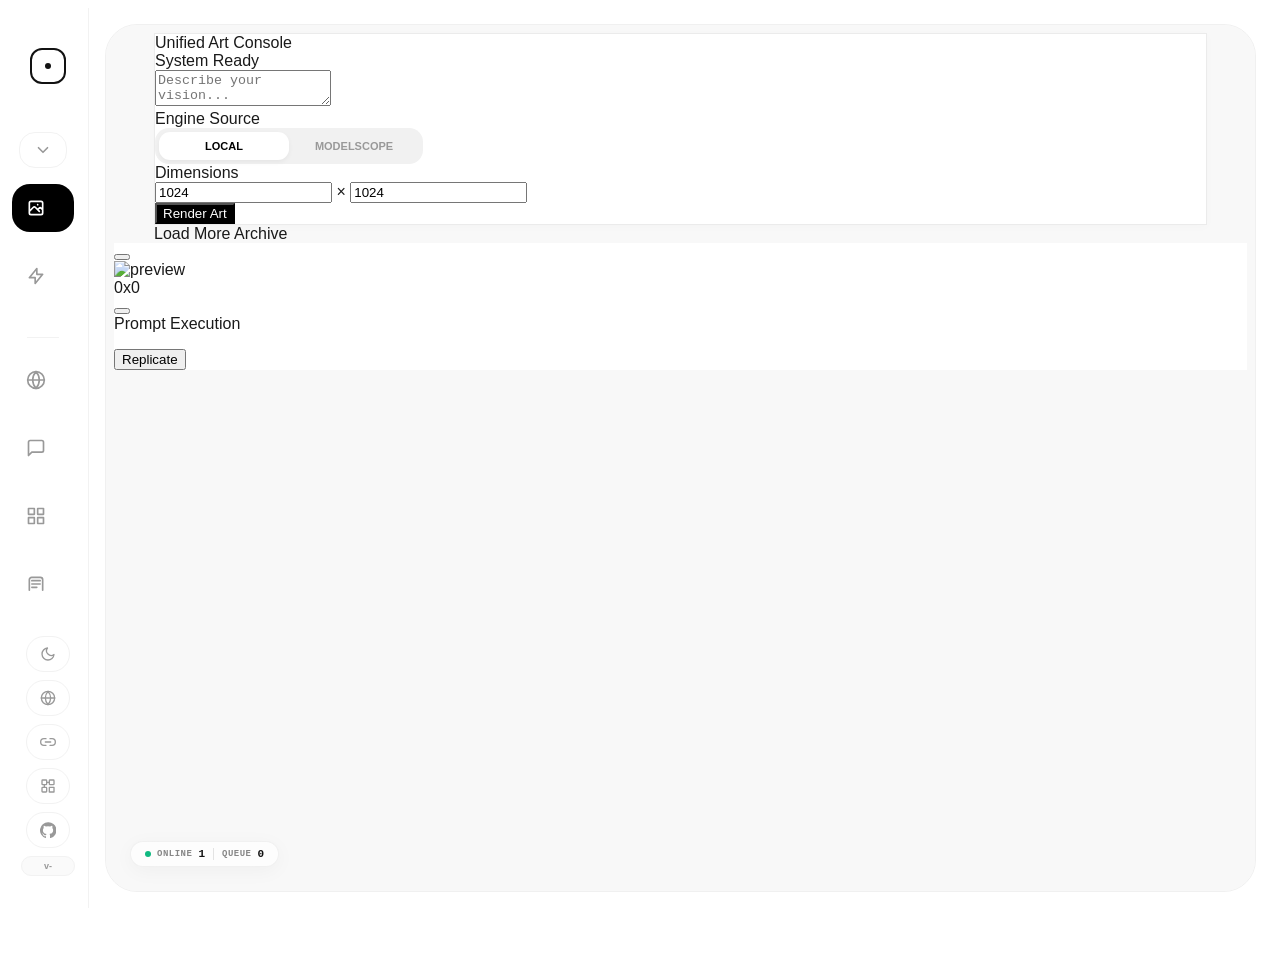
==== commit eb29c256: "功能更新" ====
--- a/static/index.html
+++ b/static/index.html
@@ -23,11 +23,11 @@
             } catch(e) {}
         })();
     </script>
-    <script src="/static/vendor/js/tailwindcss-cdn.js?v=2026.06.02.1"></script>
-    <script src="/static/js/theme.js?v=2026.06.02.1"></script>
-    <script src="/static/js/i18n.js?v=2026.06.02.1"></script>
+    <script src="/static/vendor/js/tailwindcss-cdn.js?v=2026.06.08.1779672342"></script>
+    <script src="/static/js/theme.js?v=2026.06.08.1780456238"></script>
+    <script src="/static/js/i18n.js?v=2026.06.08.1780902932"></script>
     <style>
-        @import url('/static/vendor/css/fonts.css?v=2026.06.02.1');
+        @import url('/static/vendor/css/fonts.css?v=2026.06.08.1779672342');
 
         /* 本地 Tailwind 工具类兜底：CDN 慢/未就绪时也能立刻给图标尺寸，避免首屏左侧栏空白 */
         .w-1\.5 { width: 0.375rem; }
@@ -147,6 +147,8 @@
         .sidebar {
             width: 80px;
             min-width: 80px;
+            height: 100vh;
+            max-height: 100vh;
             background: var(--sidebar-bg);
             display: flex;
             flex-direction: column;
@@ -184,7 +186,7 @@
             align-items: center;
             justify-content: center;
             cursor: pointer;
-            flex-shrink: 0;
+            flex: 0 0 auto;
             /* 仅保留 hover 真正会用到的属性过渡，避免 transition: all 因首屏属性补齐被意外触发 */
             transition: transform 0.6s var(--fluid-ease) 0.5s, border-radius 0.6s var(--fluid-ease) 0.5s, border-color 0.3s, background-color .18s, box-shadow .2s;
         }
@@ -226,6 +228,7 @@
             position: relative;
             width: 48px;
             height: 48px;
+            flex: 0 0 48px;
             margin: 10px 0;
             display: flex;
             align-items: center;
@@ -278,6 +281,7 @@
             position: relative;
             width: 48px;
             height: 36px;
+            flex: 0 0 36px;
             margin: 0 0 6px;
             padding-left: 14px;
             border: 1px solid var(--border);
@@ -341,15 +345,19 @@
             flex-direction: column;
             align-items: center;
             padding: 0 0 6px;
+            overscroll-behavior: contain;
+            scrollbar-gutter: stable;
+            -webkit-overflow-scrolling: touch;
             scrollbar-width: thin;
             scrollbar-color: rgba(148, 163, 184, .34) transparent;
         }
 
-        .sidebar nav::-webkit-scrollbar { width: 4px; }
-        .sidebar nav::-webkit-scrollbar-track { background: transparent; }
+        .sidebar nav::-webkit-scrollbar { width: 4px !important; }
+        .sidebar nav::-webkit-scrollbar-track { background: transparent !important; }
         .sidebar nav::-webkit-scrollbar-thumb {
-            background: rgba(148, 163, 184, .34);
-            border-radius: 999px;
+            background: rgba(148, 163, 184, .34) !important;
+            border: 0 !important;
+            border-radius: 999px !important;
         }
 
         /* 主舞台区 */
@@ -468,6 +476,7 @@
         .author-box {
             width: 100%;
             height: 60px;
+            flex: 0 0 60px;
             position: relative;
             display: flex;
             align-items: center;
@@ -659,8 +668,12 @@
             line-height:1;
             white-space:nowrap;
             overflow:hidden;
+            cursor:pointer;
             transition:width 0.3s var(--fluid-ease) 0.5s, color .2s, border-color .2s, background-color .2s;
         }
+        .project-version-badge:hover { color:var(--text); border-color:var(--accent, #6366f1); }
+        .project-version-badge.checking { opacity:.6; animation:badge-pulse 1s ease-in-out infinite; }
+        @keyframes badge-pulse { 0%,100%{opacity:.5;} 50%{opacity:1;} }
 
         .sidebar:hover .project-version-badge {
             width:170px;
@@ -726,11 +739,13 @@
             .logo-ring { margin-bottom: 16px !important; }
             .nav-item {
                 height: 42px;
+                flex-basis: 42px;
                 margin: 5px 0;
                 border-radius: 15px;
             }
             .nav-fold-toggle {
                 height: 32px;
+                flex-basis: 32px;
                 margin-bottom: 4px;
                 border-radius: 14px;
             }
@@ -744,6 +759,7 @@
             }
             .side-pill {
                 height:30px;
+                flex-basis:30px;
                 width:40px;
             }
             .project-version-badge { width:40px; min-height:16px; font-size:8px; }
@@ -761,10 +777,11 @@
             }
             .nav-item {
                 height:38px;
+                flex-basis:38px;
                 margin:3px 0;
                 border-radius:14px;
             }
-            .nav-fold-toggle { height:30px; }
+            .nav-fold-toggle { height:30px; flex-basis:30px; }
             .nav-fold-group { max-height: 252px; }
             .side-actions {
                 gap:4px;
@@ -772,11 +789,12 @@
             }
             .side-pill {
                 height:30px;
+                flex-basis:30px;
                 width:38px;
             }
             .side-pill svg { width:15px; height:15px; }
-            .project-version-badge,
-            .update-now-btn.show { display:none; }
+            .project-version-badge { width:38px; min-height:16px; font-size:8px; }
+            .update-now-btn.show { width:46px; min-height:22px; font-size:8px; }
         }
 
         .studio-modal[hidden] {
@@ -870,6 +888,7 @@
             display:flex;
             align-items:flex-start;
             gap:10px;
+            margin-top:16px;
             padding:12px;
             border:1px solid #e5e7eb;
             border-radius:8px;
@@ -899,15 +918,35 @@
         .update-modal-summary.warn .update-modal-dot { background:#f59e0b; }
         .update-modal-summary.fail .update-modal-dot { background:#ef4444; }
 
-        .connectivity-list {
-            display:grid;
-            gap:8px;
-            margin-top:14px;
-        }
+        /* 更新弹窗：双卡片需要更宽的面板，避免左右布局被裁剪 */
+        #project-update-modal .studio-modal-panel { width:min(880px, 100%); max-height:min(840px, calc(100vh - 48px)); }
+        .update-notes-box { margin:2px 0 14px; padding:12px; border:1px solid #e5e7eb; border-radius:8px; background:#fbfdff; }
+        .update-notes-head { display:flex; align-items:center; justify-content:space-between; gap:12px; margin-bottom:8px; }
+        .update-notes-head strong { font-size:12px; color:#111827; font-weight:950; }
+        .update-notes-version { color:#64748b; font-size:11px; font-weight:800; white-space:nowrap; }
+        .update-notes-list { margin:0; padding:0 0 0 16px; display:grid; gap:6px; color:#334155; font-size:12px; line-height:1.55; }
+        .update-notes-empty { margin:0; color:#94a3b8; font-size:12px; line-height:1.55; }
+        .update-source-list { display:grid; grid-template-columns:1fr 1fr; gap:12px; margin-top:14px; align-items:stretch; }
+        @media (max-width: 720px) { .update-source-list { grid-template-columns:1fr; } }
+        .update-source-card { width:100%; min-width:0; border:1px solid #e5e7eb; border-radius:10px; background:#fff; color:#111827; text-align:left; padding:12px; display:flex; flex-direction:column; gap:10px; cursor:pointer; transition:border-color .16s ease, box-shadow .16s ease, transform .16s ease, background .16s ease; }
+        .update-source-card:hover { transform:translateY(-1px); border-color:#cbd5e1; box-shadow:0 12px 28px rgba(15,23,42,.08); }
+        .update-source-card.active { border-color:#16a34a; box-shadow:0 0 0 2px rgba(22,163,74,.20); background:#f0fdf4; }
+        .update-source-head { display:flex; align-items:center; justify-content:space-between; gap:10px; }
+        .update-source-title { min-width:0; display:flex; flex-direction:column; gap:4px; }
+        .update-source-title strong { color:#111827; font-size:13px; line-height:1.2; font-weight:950; }
+        .update-source-title span { color:#64748b; font-size:11px; line-height:1.35; font-weight:700; }
+        .update-source-head-right { flex:0 0 auto; display:flex; align-items:center; gap:8px; }
+        .update-source-check { display:none; flex:0 0 auto; width:22px; height:22px; border-radius:999px; background:#16a34a; color:#fff; align-items:center; justify-content:center; }
+        .update-source-check svg { width:14px; height:14px; }
+        .update-source-card.active .update-source-check { display:flex; }
+        .update-source-badge { flex:0 0 auto; min-width:56px; height:24px; border-radius:999px; background:#f1f5f9; color:#64748b; display:flex; align-items:center; justify-content:center; padding:0 9px; font-size:10px; font-weight:900; }
+        .update-source-badge.ok { background:#16a34a; color:#fff; }
+        .update-source-badge.bad { background:#dc2626; color:#fff; }
+        .connectivity-list { display:grid; gap:8px; min-width:0; }
 
         .connectivity-row {
             display:grid;
-            grid-template-columns:12px 1fr auto;
+            grid-template-columns:12px minmax(0, 1fr) auto;
             align-items:center;
             gap:10px;
             min-height:42px;
@@ -916,6 +955,7 @@
             border-radius:8px;
             background:#fff;
         }
+        .connectivity-row > div { min-width:0; }
 
         .connectivity-indicator {
             width:9px;
@@ -940,7 +980,7 @@
 
         .connectivity-url {
             margin-top:3px;
-            max-width:360px;
+            max-width:100%;
             overflow:hidden;
             text-overflow:ellipsis;
             white-space:nowrap;
@@ -955,6 +995,8 @@
             color:#64748b;
             white-space:nowrap;
         }
+        .connectivity-row.ok .connectivity-status { color:#16a34a; }
+        .connectivity-row.fail .connectivity-status { color:#ef4444; }
 
         .connectivity-error {
             grid-column:2 / 4;
@@ -1065,6 +1107,20 @@
             color:#e8e8ea;
         }
 
+        html.theme-dark .update-source-card,
+        body.theme-dark .update-source-card {
+            background:#111216;
+            border-color:#25262b;
+            color:#e8e8ea;
+        }
+
+        html.theme-dark .update-source-card.active,
+        body.theme-dark .update-source-card.active {
+            border-color:#22c55e;
+            box-shadow:0 0 0 2px rgba(34,197,94,.35);
+            background:rgba(34,197,94,.12);
+        }
+
         html.theme-dark .studio-modal-head,
         body.theme-dark .studio-modal-head,
         html.theme-dark .studio-modal-actions,
@@ -1086,11 +1142,35 @@
             color:#9aa6b8;
         }
 
+        html.theme-dark .update-notes-box,
+        body.theme-dark .update-notes-box {
+            background:#0c0d10;
+            border-color:#25262b;
+        }
+
         html.theme-dark .update-modal-summary strong,
         body.theme-dark .update-modal-summary strong,
+        html.theme-dark .update-notes-head strong,
+        body.theme-dark .update-notes-head strong,
+        html.theme-dark .update-source-title strong,
+        body.theme-dark .update-source-title strong,
         html.theme-dark .connectivity-name,
         body.theme-dark .connectivity-name {
             color:#e8e8ea;
+        }
+
+        html.theme-dark .update-notes-list,
+        body.theme-dark .update-notes-list {
+            color:#cbd5e1;
+        }
+
+        html.theme-dark .update-notes-version,
+        body.theme-dark .update-notes-version,
+        html.theme-dark .update-notes-empty,
+        body.theme-dark .update-notes-empty,
+        html.theme-dark .update-source-title span,
+        body.theme-dark .update-source-title span {
+            color:#8f9aab;
         }
 
         html.theme-dark .studio-modal-btn.primary,
@@ -1415,7 +1495,7 @@
                     </svg>
                     <span id="update-now-text" class="update-now-text" data-i18n="update.oneClick">一键更新</span>
                 </button>
-                <div id="project-version-badge" class="project-version-badge" title="当前版本">v-</div>
+                <div id="project-version-badge" class="project-version-badge" title="点击检测更新" role="button" tabindex="0" onclick="checkForUpdates(true)" onkeydown="if(event.key==='Enter'||event.key===' '){event.preventDefault();checkForUpdates(true);}">v-</div>
             </div>
 
             <div class="author-box">
@@ -1466,16 +1546,16 @@
         </script>
 
         <main class="stage">
-            <iframe id="frame-zimage" data-src="/static/zimage.html?v=2026.06.02.1" class="active" scrolling="yes"></iframe>
-            <iframe id="frame-enhance" data-src="/static/enhance.html?v=2026.06.02.1" scrolling="yes"></iframe>
-            <iframe id="frame-klein" data-src="/static/klein.html?v=2026.06.02.1" scrolling="yes"></iframe>
-            <iframe id="frame-angle" data-src="/static/angle.html?v=2026.06.02.1" scrolling="yes"></iframe>
-            <iframe id="frame-online" data-src="/static/online.html?v=2026.06.02.1" scrolling="yes"></iframe>
-            <iframe id="frame-gpt-chat" data-src="/static/gpt-chat.html?v=2026.06.02.1" scrolling="yes"></iframe>
-            <iframe id="frame-canvas" data-src="/static/canvas.html?v=2026.06.02.1" scrolling="yes"></iframe>
-            <iframe id="frame-asset-manager" data-src="/static/asset-manager.html?v=2026.06.02.1" scrolling="yes"></iframe>
-            <iframe id="frame-api-settings" data-src="/static/api-settings.html?v=2026.06.02.1" scrolling="yes"></iframe>
-            <iframe id="frame-comfyui-settings" data-src="/static/comfyui-settings.html?v=2026.06.02.1" scrolling="yes"></iframe>
+            <iframe id="frame-zimage" data-src="/static/zimage.html?v=2026.06.08.1780976619" class="active" scrolling="yes"></iframe>
+            <iframe id="frame-enhance" data-src="/static/enhance.html?v=2026.06.08.1780976619" scrolling="yes"></iframe>
+            <iframe id="frame-klein" data-src="/static/klein.html?v=2026.06.08.1780976619" scrolling="yes"></iframe>
+            <iframe id="frame-angle" data-src="/static/angle.html?v=2026.06.08.1780976619" scrolling="yes"></iframe>
+            <iframe id="frame-online" data-src="/static/online.html?v=2026.06.08.1780976619" scrolling="yes"></iframe>
+            <iframe id="frame-gpt-chat" data-src="/static/gpt-chat.html?v=2026.06.08.1780977621" scrolling="yes"></iframe>
+            <iframe id="frame-canvas" data-src="/static/canvas.html?v=2026.06.08.1780993559" scrolling="yes"></iframe>
+            <iframe id="frame-asset-manager" data-src="/static/asset-manager.html?v=2026.06.08.1780976619" scrolling="yes"></iframe>
+            <iframe id="frame-api-settings" data-src="/static/api-settings.html?v=2026.06.08.1780976619" scrolling="yes"></iframe>
+            <iframe id="frame-comfyui-settings" data-src="/static/comfyui-settings.html?v=2026.06.08.1780976619" scrolling="yes"></iframe>
 
             <div class="nano-monitor" id="nano-monitor">
                 <div class="stat-group">
@@ -1509,6 +1589,46 @@
             </div>
             <div class="studio-modal-body">
                 <p id="project-update-copy" class="studio-modal-copy"></p>
+                <div id="project-update-notes" class="update-notes-box" hidden>
+                    <div class="update-notes-head">
+                        <strong id="project-update-notes-title">本次更新内容</strong>
+                        <span id="project-update-notes-version" class="update-notes-version"></span>
+                    </div>
+                    <ol id="project-update-notes-list" class="update-notes-list"></ol>
+                    <p id="project-update-notes-empty" class="update-notes-empty" hidden>暂未获取到更新说明。</p>
+                </div>
+                <div id="update-source-list" class="update-source-list">
+                    <button id="update-source-github" class="update-source-card" type="button" data-update-source="github" onclick="setUpdateSource('github')">
+                        <div class="update-source-head">
+                            <div class="update-source-title">
+                                <strong>GitHub 下载源</strong>
+                                <span>GitHub API / raw 文件 / GitHub 网页，Google 仅作外网参考。</span>
+                            </div>
+                            <div class="update-source-head-right">
+                                <span class="update-source-check" aria-hidden="true">
+                                    <svg viewBox="0 0 24 24" fill="none" stroke="currentColor" stroke-width="3" stroke-linecap="round" stroke-linejoin="round"><polyline points="20 6 9 17 4 12"></polyline></svg>
+                                </span>
+                                <span class="update-source-badge">待测试</span>
+                            </div>
+                        </div>
+                        <div class="connectivity-list" data-connectivity-source="github"></div>
+                    </button>
+                    <button id="update-source-modelscope" class="update-source-card" type="button" data-update-source="modelscope" onclick="setUpdateSource('modelscope')">
+                        <div class="update-source-head">
+                            <div class="update-source-title">
+                                <strong>ModelScope 下载源</strong>
+                                <span>ModelScope 空间与版本文件，适合国内网络。</span>
+                            </div>
+                            <div class="update-source-head-right">
+                                <span class="update-source-check" aria-hidden="true">
+                                    <svg viewBox="0 0 24 24" fill="none" stroke="currentColor" stroke-width="3" stroke-linecap="round" stroke-linejoin="round"><polyline points="20 6 9 17 4 12"></polyline></svg>
+                                </span>
+                                <span class="update-source-badge">待测试</span>
+                            </div>
+                        </div>
+                        <div class="connectivity-list" data-connectivity-source="modelscope"></div>
+                    </button>
+                </div>
                 <div id="project-update-summary" class="update-modal-summary warn">
                     <span class="update-modal-dot" aria-hidden="true"></span>
                     <div>
@@ -1516,7 +1636,6 @@
                         <span id="project-update-summary-text"></span>
                     </div>
                 </div>
-                <div id="connectivity-list" class="connectivity-list"></div>
             </div>
             <div class="studio-modal-actions">
                 <button id="connectivity-test-btn" class="studio-modal-btn" type="button" onclick="runUpdateConnectivityTest()">
@@ -1562,6 +1681,9 @@
         let appInfo = { version:'', repo_url:PROJECT_URL, version_url:'https://raw.githubusercontent.com/hero8152/Infinite-Canvas/main/VERSION' };
         let updateConnectivityResult = null;
         let projectUpdateRunning = false;
+        let projectUpdateAbort = null;  // 当前更新请求的 AbortController，便于用户中途取消
+        let updateSource = localStorage.getItem('studio_update_source') || 'github';
+        let projectUpdateNotes = null;
 
         function setSidebarPinned(pinned, options = {}) {
             const sidebar = document.getElementById('studioSidebar');
@@ -1854,8 +1976,8 @@
                 badge.textContent = 'v-';
             }
             badge.title = window.StudioI18n?.lang?.() === 'en'
-                ? `Current version: ${full}`
-                : `当前版本：${full}`;
+                ? `Current version: ${full} · click to check for updates`
+                : `当前版本：${full} · 点击检测更新`;
         }
 
         function refreshUpdateButtonText() {
@@ -1911,19 +2033,85 @@
             updateProjectUpdateTitle();
         }
 
+        function setProjectUpdateNotes(notes) {
+            projectUpdateNotes = notes && typeof notes === 'object' ? notes : null;
+            renderProjectUpdateNotes();
+        }
+
+        function renderProjectUpdateNotes() {
+            const box = document.getElementById('project-update-notes');
+            if(!box) return;
+            const titleEl = document.getElementById('project-update-notes-title');
+            const versionEl = document.getElementById('project-update-notes-version');
+            const list = document.getElementById('project-update-notes-list');
+            const empty = document.getElementById('project-update-notes-empty');
+            const isEn = window.StudioI18n?.lang?.() === 'en';
+            const notes = projectUpdateNotes || {};
+            const items = Array.isArray(notes.items) ? notes.items.filter(Boolean) : [];
+            if(titleEl) titleEl.textContent = isEn ? 'What changed' : '本次更新内容';
+            if(versionEl) versionEl.textContent = notes.version ? versionLabel(notes.version) : '';
+            if(list) {
+                list.replaceChildren();
+                items.slice(0, 8).forEach(item => {
+                    const text = typeof item === 'string' ? item : item.text;
+                    if(!text) return;
+                    const li = document.createElement('li');
+                    li.textContent = String(text);
+                    list.append(li);
+                });
+            }
+            const hasItems = !!(list && list.children.length);
+            if(empty) {
+                empty.hidden = hasItems;
+                empty.textContent = isEn ? 'No update notes were found for this version.' : '暂未获取到这个版本的更新说明。';
+            }
+            box.hidden = !(notes.version || hasItems);
+        }
+
         function describeNetworkError(err, isEn){
             const msg = String(err?.message || err || '');
             const isNetwork = (err instanceof TypeError) || /Failed to fetch|NetworkError|ERR_|timed? ?out|超时|无法连接|GitHub|HTTP 4|HTTP 5/i.test(msg);
             if(isNetwork){
                 return isEn
-                    ? 'Cannot reach GitHub. Please make sure this machine has internet access (and can reach github.com / raw.githubusercontent.com). If you are in a restricted network you may need a proxy or VPN.'
-                    : '无法连接 GitHub。请检查本机网络是否能访问外网（特别是 github.com / raw.githubusercontent.com）。如果在受限网络中，可能需要走代理或外网环境再试。';
+                    ? 'Cannot reach the selected update source. Check your network, proxy, or DNS, then try again.'
+                    : '无法连接当前选择的更新源。请检查网络、代理或 DNS 后重试。';
             }
             return msg || (isEn ? 'Update failed' : '更新失败');
         }
 
         function updateUiText(zh, en) {
             return window.StudioI18n?.lang?.() === 'en' ? en : zh;
+        }
+
+        function updateSourceLabel(source = updateSource) {
+            return source === 'modelscope' ? 'ModelScope' : 'GitHub';
+        }
+
+        function setUpdateSource(source) {
+            updateSource = source === 'modelscope' ? 'modelscope' : 'github';
+            localStorage.setItem('studio_update_source', updateSource);
+            refreshProjectUpdateModalText();
+        }
+
+        function sourceConnectivityStats(source, results = []) {
+            const sourceItems = (results || []).filter(item => item.source === source);
+            const required = sourceItems.filter(item => item.required);
+            const okRequired = required.length ? required.every(item => item.ok) : false;
+            const okItems = sourceItems.filter(item => item.ok);
+            const avg = okItems.length
+                ? Math.round(okItems.reduce((sum, item) => sum + Number(item.elapsed_ms || 0), 0) / okItems.length)
+                : 999999;
+            return {source, ok:okRequired, avg, okItems:okItems.length, total:sourceItems.length};
+        }
+
+        function bestUpdateSourceFromConnectivity(data) {
+            const results = data?.results || [];
+            const github = sourceConnectivityStats('github', results);
+            const ms = sourceConnectivityStats('modelscope', results);
+            if(github.ok && ms.ok) return ms.avg < github.avg ? 'modelscope' : 'github';
+            if(ms.ok) return 'modelscope';
+            if(github.ok) return 'github';
+            return updateSource;
         }
 
         function updateTargetLabel(name) {
@@ -1931,6 +2119,10 @@
                 'GitHub 更新列表': ['GitHub 更新列表', 'GitHub update API'],
                 'GitHub 版本文件': ['GitHub 版本文件', 'GitHub version file'],
                 'GitHub 主页': ['GitHub 主页', 'GitHub home page'],
+                'ModelScope 更新列表': ['ModelScope 更新列表', 'ModelScope update list'],
+                'ModelScope 版本文件': ['ModelScope 版本文件', 'ModelScope version file'],
+                'ModelScope 空间页面': ['ModelScope 空间页面', 'ModelScope space page'],
+                'ModelScope 主页': ['ModelScope 主页', 'ModelScope home page'],
                 'Google 连通性': ['Google 连通性', 'Google connectivity'],
             };
             const item = labels[name] || [name, name];
@@ -1940,6 +2132,7 @@
         function updateStatusLabel(item) {
             if(item.pending) return updateUiText('检测中...', 'Testing...');
             if(item.ok) return `${updateUiText('正常', 'OK')} · ${item.elapsed_ms || 0}ms`;
+            if(item.timed_out) return updateUiText('失败 · 超时', 'Failed · timeout');
             if(item.status) return `HTTP ${item.status}`;
             return updateUiText('失败', 'Failed');
         }
@@ -1957,20 +2150,27 @@
         }
 
         function updateConnectivityTargets() {
+            const sources = appInfo.sources || {};
+            const github = sources.github || {};
+            const ms = sources.modelscope || {};
             return [
-                { name:'GitHub 更新列表', url:appInfo.tree_url || 'https://api.github.com/repos/hero8152/Infinite-Canvas/git/trees/main?recursive=1' },
-                { name:'GitHub 版本文件', url:appInfo.version_url || 'https://raw.githubusercontent.com/hero8152/Infinite-Canvas/main/VERSION' },
-                { name:'GitHub 主页', url:'https://github.com/' },
-                { name:'Google 连通性', url:'https://www.google.com/generate_204' },
+                { name:'GitHub 更新列表', url:github.tree_url || appInfo.tree_url || 'https://api.github.com/repos/hero8152/Infinite-Canvas/git/trees/main?recursive=1', source:'github', required:true },
+                { name:'GitHub 版本文件', url:github.version_url || appInfo.version_url || 'https://raw.githubusercontent.com/hero8152/Infinite-Canvas/main/VERSION', source:'github', required:true },
+                { name:'GitHub 主页', url:'https://github.com/', source:'github' },
+                { name:'ModelScope 版本文件', url:ms.version_url || 'https://www.modelscope.cn/api/v1/studio/Daniel8152/Infinite-Canvas/repo?Revision=master&FilePath=VERSION', source:'modelscope', required:true },
+                { name:'ModelScope 空间页面', url:ms.repo_url || 'https://modelscope.cn/studios/Daniel8152/Infinite-Canvas', source:'modelscope' },
+                { name:'ModelScope 主页', url:'https://modelscope.cn/', source:'modelscope' },
+                { name:'Google 连通性', url:'https://www.google.com/generate_204', source:'reference' },
             ];
         }
 
         function renderConnectivityList(results = []) {
-            const list = document.getElementById('connectivity-list');
-            if(!list) return;
-            list.replaceChildren();
-            const items = results.length ? results : updateConnectivityTargets().map(item => ({...item, pending:false, untouched:true}));
-            items.forEach(item => {
+            const allItems = results.length ? results : updateConnectivityTargets().map(item => ({...item, pending:false, untouched:true}));
+            const renderInto = (list, source) => {
+                if(!list) return;
+                list.replaceChildren();
+                const items = allItems.filter(item => item.source === source || (source === 'github' && item.source === 'reference'));
+                items.forEach(item => {
                 const row = document.createElement('div');
                 row.className = `connectivity-row ${item.pending ? 'pending' : item.untouched ? '' : item.ok ? 'ok' : 'fail'}`;
                 const indicator = document.createElement('span');
@@ -1987,7 +2187,7 @@
                 status.className = 'connectivity-status';
                 status.textContent = item.untouched ? updateUiText('待测试', 'Not tested') : updateStatusLabel(item);
                 row.append(indicator, meta, status);
-                if(item.error) {
+                if(item.error && !item.timed_out) {
                     const error = document.createElement('div');
                     error.className = 'connectivity-error';
                     error.textContent = String(item.error).slice(0, 220);
@@ -1995,12 +2195,16 @@
                 }
                 list.append(row);
             });
+            };
+            renderInto(document.querySelector('[data-connectivity-source="github"]'), 'github');
+            renderInto(document.querySelector('[data-connectivity-source="modelscope"]'), 'modelscope');
         }
 
         function refreshProjectUpdateModalText() {
             const gitBtn = document.getElementById('github-entry-btn');
             const remoteVersion = gitBtn?.dataset.remoteVersion || '';
             const localVersion = gitBtn?.dataset.localVersion || appInfo.version || '';
+            const sourceName = updateSourceLabel();
             const title = remoteVersion
                 ? updateUiText(`更新到 ${versionLabel(remoteVersion)}`, `Update to ${versionLabel(remoteVersion)}`)
                 : updateUiText('一键更新', 'One-click update');
@@ -2011,9 +2215,26 @@
             const confirmText = document.getElementById('project-update-confirm-text');
             const closeBtn = document.querySelector('#project-update-modal .studio-modal-close');
             if(titleEl) titleEl.textContent = title;
+            renderProjectUpdateNotes();
+            document.querySelectorAll('[data-update-source]').forEach(card => {
+                const source = card.dataset.updateSource || 'github';
+                const active = source === updateSource;
+                card.classList.toggle('active', active);
+                card.setAttribute('aria-pressed', active ? 'true' : 'false');
+                const badge = card.querySelector('.update-source-badge');
+                if(badge) {
+                    if(!updateConnectivityResult) {
+                        setSourceBadge(badge, '', updateUiText('待测试', 'Not tested'));
+                    } else {
+                        const stats = sourceConnectivityStats(source, updateConnectivityResult.results || []);
+                        setSourceBadge(badge, stats.ok ? 'ok' : 'bad',
+                            stats.ok ? updateUiText('可用', 'Available') : updateUiText('不可用', 'Unavailable'));
+                    }
+                }
+            });
             if(copyEl) copyEl.textContent = updateUiText(
-                `将从 GitHub 更新 main.py、VERSION 和 static 文件。更新前会自动备份，更新完成后后端会自动重启。当前 ${versionLabel(localVersion)}，最新 ${versionLabel(remoteVersion || localVersion)}。`,
-                `This updates main.py, VERSION, and static files from GitHub. A backup is created first, then the backend restarts automatically. Current ${versionLabel(localVersion)}, latest ${versionLabel(remoteVersion || localVersion)}.`
+                `将从 ${sourceName} 更新 main.py、VERSION 和 static 文件。更新前会自动备份，更新完成后后端会自动重启。当前 ${versionLabel(localVersion)}，最新 ${versionLabel(remoteVersion || localVersion)}。`,
+                `This updates main.py, VERSION, and static files from ${sourceName}. A backup is created first, then the backend restarts automatically. Current ${versionLabel(localVersion)}, latest ${versionLabel(remoteVersion || localVersion)}.`
             );
             if(testText) testText.textContent = updateConnectivityResult ? updateUiText('重新测试', 'Retest') : updateUiText('测试连通性', 'Test connectivity');
             if(cancelText) cancelText.textContent = updateUiText('取消', 'Cancel');
@@ -2027,8 +2248,8 @@
                     'warn',
                     updateUiText('建议先测试连通性', 'Connectivity test recommended'),
                     updateUiText(
-                        '能打开 GitHub 网页不代表一定能更新，更新还需要访问 GitHub API 和 raw.githubusercontent.com。',
-                        'Opening github.com is not enough; updates also need the GitHub API and raw.githubusercontent.com.'
+                        '测试会同时测速 GitHub 和 ModelScope。你可以根据结果切换下载源。',
+                        'The test checks both GitHub and ModelScope. Choose the faster reachable source before updating.'
                     )
                 );
             } else if(updateConnectivityResult.backend_missing) {
@@ -2040,22 +2261,24 @@
                         'The page is updated, but the backend is still the old version and cannot find the connectivity-test API. Restart the service and try again.'
                     )
                 );
-            } else if(updateConnectivityResult.ok) {
+            } else if((updateConnectivityResult.sources || {})[updateSource]?.ok || (updateSource === 'github' && updateConnectivityResult.ok)) {
                 const google = (updateConnectivityResult.results || []).find(item => item.name === 'Google 连通性');
+                const sourceResults = (updateConnectivityResult.results || []).filter(item => item.source === updateSource);
+                const fastest = sourceResults.filter(item => item.ok).sort((a, b) => (a.elapsed_ms || 999999) - (b.elapsed_ms || 999999))[0];
                 setUpdateSummary(
                     google?.ok ? 'ok' : 'warn',
-                    updateUiText('更新节点可访问', 'Update endpoints reachable'),
-                    google?.ok
-                        ? updateUiText('GitHub 更新节点和 Google 都连通，可以开始更新。', 'GitHub update endpoints and Google are reachable.')
-                        : updateUiText('GitHub 更新节点可用；Google 不通只作为参考，不影响 GitHub 更新。', 'GitHub update endpoints are reachable; Google is only a reference check.')
+                    updateUiText(`${sourceName} 下载源可用`, `${sourceName} source reachable`),
+                    fastest
+                        ? updateUiText(`${sourceName} 可访问，最快节点约 ${fastest.elapsed_ms || 0}ms，可以开始更新。`, `${sourceName} is reachable; fastest endpoint is about ${fastest.elapsed_ms || 0}ms.`)
+                        : updateUiText(`${sourceName} 更新节点可用，可以开始更新。`, `${sourceName} update endpoints are reachable.`)
                 );
             } else {
                 setUpdateSummary(
                     'fail',
-                    updateUiText('更新节点不可用', 'Update endpoints unreachable'),
+                    updateUiText(`${sourceName} 下载源不可用`, `${sourceName} source unreachable`),
                     updateUiText(
-                        '当前网络无法访问更新必需节点。请检查代理、DNS 或网络环境后重试。',
-                        'This network cannot reach the required update endpoints. Check proxy, DNS, or network settings and try again.'
+                        `当前网络无法访问 ${sourceName} 必需节点。请切换下载源，或检查代理、DNS 后重试。`,
+                        `This network cannot reach required ${sourceName} endpoints. Switch source, or check proxy/DNS and try again.`
                     )
                 );
             }
@@ -2072,7 +2295,10 @@
         }
 
         function closeProjectUpdateModal() {
-            if(projectUpdateRunning) return;
+            // 更新进行中允许关闭：中止在途请求并恢复 UI，避免「卡在更新中、无法关闭」
+            if(projectUpdateRunning) {
+                try { projectUpdateAbort?.abort(); } catch(e) {}
+            }
             const modal = document.getElementById('project-update-modal');
             if(modal) modal.hidden = true;
         }
@@ -2089,47 +2315,128 @@
             openProjectUpdateModal();
         }
 
+        function computeConnectivitySources(results) {
+            const out = {};
+            for(const source of ['github', 'modelscope']) {
+                const reqAll = (results || []).filter(it => it.source === source && it.required);
+                out[source] = {
+                    ok: reqAll.length > 0 && reqAll.every(it => it.ok),
+                    required: reqAll.map(it => it.name),
+                };
+            }
+            return out;
+        }
+
+        function setSourceBadge(badge, state, text) {
+            if(!badge) return;
+            badge.classList.remove('ok', 'bad');
+            if(state) badge.classList.add(state);
+            badge.textContent = text;
+        }
+
+        function renderSourceBadgesLive(results) {
+            document.querySelectorAll('[data-update-source]').forEach(card => {
+                const source = card.dataset.updateSource || 'github';
+                const badge = card.querySelector('.update-source-badge');
+                if(!badge) return;
+                const items = (results || []).filter(it => it.source === source);
+                if(!items.length) return;
+                const done = items.filter(it => !it.pending && !it.untouched);
+                if(done.length < items.length) {
+                    setSourceBadge(badge, '', updateUiText(`检测中 ${done.length}/${items.length}`, `${done.length}/${items.length}`));
+                    return;
+                }
+                const stats = sourceConnectivityStats(source, results);
+                setSourceBadge(badge, stats.ok ? 'ok' : 'bad',
+                    stats.ok ? updateUiText('可用', 'Available') : updateUiText('不可用', 'Unavailable'));
+            });
+        }
+
+        let connectivityTesting = false;
         async function runUpdateConnectivityTest() {
+            if(connectivityTesting) return; // 防止重复点击导致状态错乱
             const isEn = window.StudioI18n?.lang?.() === 'en';
             const btn = document.getElementById('connectivity-test-btn');
             const text = document.getElementById('connectivity-test-text');
+            connectivityTesting = true;
             if(btn) btn.disabled = true;
             if(text) text.textContent = isEn ? 'Testing...' : '检测中...';
             updateConnectivityResult = null;
-            setUpdateSummary('warn', isEn ? 'Testing connectivity' : '正在测试连通性', isEn ? 'Checking GitHub update endpoints, GitHub home page, and Google.' : '正在检测 GitHub 更新节点、GitHub 主页和 Google。');
-            renderConnectivityList(updateConnectivityTargets().map(item => ({...item, pending:true})));
+
+            const targets = updateConnectivityTargets();
+            // 实时状态数组：先全部置为「检测中」，每条探测完成立即刷新对应行
+            const live = targets.map(item => ({...item, pending:true, untouched:false}));
+            let backendMissing = false;
+            const applyResult = (name, patch) => {
+                const i = live.findIndex(x => x.name === name);
+                if(i < 0) return;
+                live[i] = {...live[i], pending:false, untouched:false, ...patch};
+                renderConnectivityList(live);
+                renderSourceBadgesLive(live);
+            };
+
+            const probeOne = async (t) => {
+                // 客户端兜底超时：5s 探测 + 1s 网络余量，超时即报「超时」，不会永远卡在「检测中」
+                const ac = new AbortController();
+                const killer = setTimeout(() => ac.abort(), 6000);
+                try {
+                    const res = await fetch(`/api/update-connectivity/probe?name=${encodeURIComponent(t.name)}`, { cache:'no-store', signal:ac.signal });
+                    const data = await res.json().catch(() => ({}));
+                    // 旧后端没有单条探测接口 → 404 Not Found，标记后回退到整体接口
+                    if(res.status === 404 && (data.detail === 'Not Found' || data.detail === undefined)) {
+                        backendMissing = true;
+                        return;
+                    }
+                    if(res.ok) {
+                        applyResult(t.name, { ok:!!data.ok, status:data.status || 0, elapsed_ms:data.elapsed_ms || 0, error:data.error || '', timed_out:!!data.timed_out });
+                    } else {
+                        applyResult(t.name, { ok:false, error:data.detail || (isEn ? 'Failed' : '失败') });
+                    }
+                } catch(e) {
+                    if(e && e.name === 'AbortError') {
+                        applyResult(t.name, { ok:false, timed_out:true, error:isEn ? 'Timed out (over 5s)' : '连接超时（超过 5s）' });
+                    } else {
+                        applyResult(t.name, { ok:false, error:describeNetworkError(e, isEn) });
+                    }
+                } finally {
+                    clearTimeout(killer);
+                }
+            };
+
             try {
-                const res = await fetch('/api/update-connectivity', { cache:'no-store' });
-                const data = await res.json().catch(() => ({}));
-                if(res.status === 404) {
+                setUpdateSummary('warn', isEn ? 'Testing connectivity' : '正在测试连通性', isEn ? 'Probing each endpoint — results stream in live.' : '正在逐条检测各节点，结果实时显示。');
+                renderConnectivityList(live);
+                renderSourceBadgesLive(live);
+                await Promise.all(targets.map(probeOne));
+
+                if(backendMissing) {
+                    // 兜底：尝试旧的整体接口
+                    try {
+                        const res = await fetch('/api/update-connectivity', { cache:'no-store' });
+                        const data = await res.json().catch(() => ({}));
+                        if(res.ok && Array.isArray(data.results)) {
+                            updateConnectivityResult = data;
+                            setUpdateSource(bestUpdateSourceFromConnectivity(data));
+                            return;
+                        }
+                    } catch(e) {}
                     const message = isEn
                         ? 'The backend has not loaded the new connectivity-test API yet. Restart the backend service, then test again.'
                         : '后端还没有加载新的连通性测试接口。请重启服务后再测试。';
                     updateConnectivityResult = {
                         ok:false,
                         backend_missing:true,
-                        results:updateConnectivityTargets().map(item => ({
-                            ...item,
-                            ok:false,
-                            elapsed_ms:0,
-                            error:message
-                        }))
+                        results:targets.map(item => ({...item, ok:false, elapsed_ms:0, error:message })),
                     };
                     return;
                 }
-                if(!res.ok) throw new Error(data.detail || (isEn ? 'Connectivity test failed' : '连通性测试失败'));
-                updateConnectivityResult = data;
-            } catch(e) {
-                updateConnectivityResult = {
-                    ok:false,
-                    results:updateConnectivityTargets().map(item => ({
-                        ...item,
-                        ok:false,
-                        elapsed_ms:0,
-                        error:describeNetworkError(e, isEn)
-                    }))
-                };
+
+                const results = live.map(({pending, untouched, ...rest}) => rest);
+                const sources = computeConnectivitySources(results);
+                updateConnectivityResult = { results, sources, ok:sources.github.ok };
+                setUpdateSource(bestUpdateSourceFromConnectivity(updateConnectivityResult));
             } finally {
+                connectivityTesting = false;
                 if(btn) btn.disabled = false;
                 refreshProjectUpdateModalText();
             }
@@ -2149,34 +2456,50 @@
             if(testBtn) testBtn.disabled = true;
             if(text) text.textContent = isEn ? 'Updating...' : '更新中...';
             if(confirmText) confirmText.textContent = isEn ? 'Updating...' : '更新中...';
-            setUpdateSummary('warn', isEn ? 'Updating' : '正在更新', isEn ? 'Downloading files from GitHub and creating a local backup.' : '正在从 GitHub 下载文件，并创建本地备份。');
+            const sourceName = updateSourceLabel();
+            setUpdateSummary('warn', isEn ? 'Updating' : '正在更新', isEn ? `Downloading files from ${sourceName} and creating a local backup.` : `正在从 ${sourceName} 下载文件，并创建本地备份。`);
+            // 客户端兜底超时：即使后端异常挂起，UI 也能恢复，不会永远停在「更新中」
+            const ac = new AbortController();
+            const killer = setTimeout(() => ac.abort(), 300000);
             try {
                 const res = await fetch('/api/update-from-github', {
                     method:'POST',
                     headers:{'Content-Type':'application/json'},
-                    body:JSON.stringify({ auto_restart:true, restart_delay:3 })
+                    body:JSON.stringify({ auto_restart:true, restart_delay:3, source:updateSource, fallback:true }),
+                    signal:ac.signal
                 });
                 const data = await res.json().catch(() => ({}));
                 if(!res.ok) throw new Error(data.detail || (isEn ? 'Update failed' : '更新失败'));
+                if(data.update_notes) setProjectUpdateNotes(data.update_notes);
                 const restarting = data.restart_scheduled;
+                const usedLabel = data.source_label || (data.source === 'modelscope' ? 'ModelScope' : 'GitHub');
+                const fallbackNote = data.fallback_used
+                    ? (isEn
+                        ? ` (${sourceName} was unreachable, so it fell back to ${usedLabel})`
+                        : `（${sourceName} 不可用，已自动兜底切换到 ${usedLabel}）`)
+                    : '';
                 setUpdateSummary(
                     'ok',
                     isEn ? 'Update complete' : '更新完成',
-                    restarting
+                    (restarting
                         ? (isEn
                             ? `Updated ${data.count || 0} files. The backend will restart in about 3 seconds; this page will reload when it returns.`
                             : `已更新 ${data.count || 0} 个文件。后端将在约 3 秒后自动重启，本页面会在恢复后自动刷新。`)
                         : (isEn
                             ? `Updated ${data.count || 0} files. Please restart the backend, then refresh this page.`
-                            : `已更新 ${data.count || 0} 个文件。请重启后端，然后刷新页面。`)
+                            : `已更新 ${data.count || 0} 个文件。请重启后端，然后刷新页面。`)) + fallbackNote
                 );
                 document.getElementById('github-entry-btn')?.classList.remove('update-available');
                 btn?.classList.remove('show');
                 setProjectVersionBadge(data.version || document.getElementById('github-entry-btn')?.dataset.remoteVersion || appInfo.version);
                 if(restarting) waitForBackendAndReload();
             } catch(e) {
-                setUpdateSummary('fail', isEn ? 'Update failed' : '更新失败', describeNetworkError(e, isEn));
+                const msg = (e && e.name === 'AbortError')
+                    ? (isEn ? 'Update timed out. Switch source or check your network, then retry.' : '更新超时。请切换下载源或检查网络后重试。')
+                    : describeNetworkError(e, isEn);
+                setUpdateSummary('fail', isEn ? 'Update failed' : '更新失败', msg);
             } finally {
+                clearTimeout(killer);
                 projectUpdateRunning = false;
                 if(btn) btn.disabled = false;
                 if(confirmBtn) confirmBtn.disabled = false;
@@ -2233,17 +2556,64 @@
         }
         window.rollbackProjectUpdate = rollbackProjectUpdate;
 
-        async function checkForUpdates() {
+        async function checkForUpdates(manual = false) {
+            const isEn = window.StudioI18n?.lang?.() === 'en';
+            const badge = document.getElementById('project-version-badge');
+            if(manual && badge) badge.classList.add('checking');
             try {
-                const info = await fetch('/api/app-info', { cache:'no-store' }).then(r => r.json());
+                const info = await fetch('/api/app-info', { cache:'no-store' }).then(r => r.json()).catch(() => ({}));
                 appInfo = {...appInfo, ...info};
-                const current = String(appInfo.version || '').trim();
+                let current = String(appInfo.version || '').trim();
                 setProjectVersionBadge(current);
-                const remoteText = await fetch(`${appInfo.version_url || ''}?t=${Date.now()}`, { cache:'no-store' }).then(r => r.ok ? r.text() : '');
-                const remote = String(remoteText || '').trim().split(/\r?\n/)[0].trim();
-                if(current && remote && compareVersions(remote, current) > 0) showUpdateNotice(current, remote);
+                let best = null;
+                let reachable = false;
+                let serverChecked = false;
+                // 优先走后端检测：服务端用系统代理同时检测 GitHub 和 ModelScope，避免浏览器跨域/被墙
+                try {
+                    const r = await fetch('/api/check-update', { cache:'no-store' });
+                    if(r.ok) {
+                        const d = await r.json();
+                        serverChecked = true;
+                        reachable = !!d.reachable;
+                        if(d.current) { current = String(d.current).trim(); setProjectVersionBadge(current); }
+                        if(d.latest?.version) best = {source:d.latest.source, version:d.latest.version, update_notes:d.latest.update_notes || d.update_notes || null};
+                    }
+                } catch(e) {}
+                // 兜底：旧后端无 /api/check-update 时，浏览器直接拉取双源 VERSION
+                if(!serverChecked) {
+                    const sources = appInfo.sources || {};
+                    const candidates = [
+                        {source:'github', url:sources.github?.version_url || appInfo.version_url || ''},
+                        {source:'modelscope', url:sources.modelscope?.version_url || ''},
+                    ].filter(item => item.url);
+                    for(const item of candidates) {
+                        try {
+                            const remoteText = await fetch(`${item.url}${item.url.includes('?') ? '&' : '?'}t=${Date.now()}`, { cache:'no-store' }).then(r => r.ok ? r.text() : '');
+                            const remote = String(remoteText || '').trim().split(/\r?\n/)[0].trim();
+                            if(remote){ reachable = true; if(!best || compareVersions(remote, best.version) > 0) best = {source:item.source, version:remote}; }
+                        } catch(e) {}
+                    }
+                }
+                const hasUpdate = !!(current && best?.version && compareVersions(best.version, current) > 0);
+                if(hasUpdate) {
+                    if(best.source === 'modelscope') setUpdateSource('modelscope');
+                    setProjectUpdateNotes(best.update_notes || null);
+                    showUpdateNotice(current, best.version);
+                }
+                if(manual) {
+                    if(hasUpdate) {
+                        openProjectUpdateModal();
+                    } else if(reachable) {
+                        alert(isEn ? `You are on the latest version (${versionLabel(current)}).` : `已是最新版本（${versionLabel(current)}）。`);
+                    } else {
+                        alert(isEn ? 'Could not reach GitHub or ModelScope. Check your network/proxy and try again.' : '无法连接 GitHub 或 ModelScope 更新源，请检查网络或代理后重试。');
+                    }
+                }
             } catch(e) {
                 // 离线包里没有网络时保持安静，不影响本地使用。
+                if(manual) alert(isEn ? 'Update check failed.' : '检测更新失败。');
+            } finally {
+                if(badge) badge.classList.remove('checking');
             }
         }
     </script>
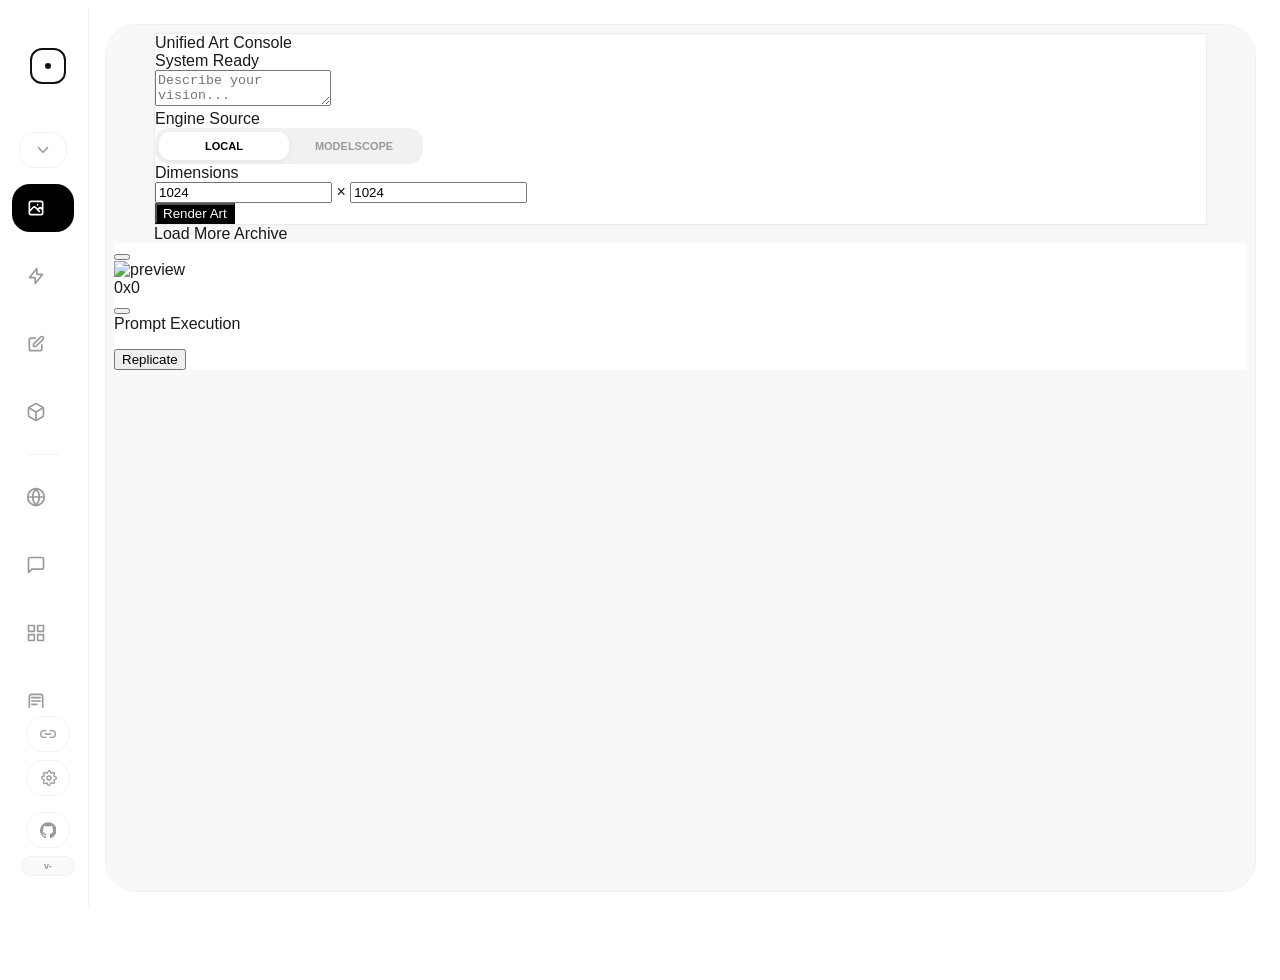
==== commit 61b45ee9: "Merge remote-tracking branch 'origin/main' into dev" ====
--- a/static/index.html
+++ b/static/index.html
@@ -23,11 +23,11 @@
             } catch(e) {}
         })();
     </script>
-    <script src="/static/vendor/js/tailwindcss-cdn.js?v=2026.06.08.1779672342"></script>
-    <script src="/static/js/theme.js?v=2026.06.08.1780456238"></script>
-    <script src="/static/js/i18n.js?v=2026.06.08.1780902932"></script>
+    <script src="/static/vendor/js/tailwindcss-cdn.js?v=2026.07.6.1782696751"></script>
+    <script src="/static/js/theme.js?v=2026.07.6.1783117645"></script>
+    <script src="/static/js/i18n.js?v=2026.07.6.1783116068"></script>
     <style>
-        @import url('/static/vendor/css/fonts.css?v=2026.06.08.1779672342');
+        @import url('/static/vendor/css/fonts.css?v=2026.07.6.1782696732');
 
         /* 本地 Tailwind 工具类兜底：CDN 慢/未就绪时也能立刻给图标尺寸，避免首屏左侧栏空白 */
         .w-1\.5 { width: 0.375rem; }
@@ -165,6 +165,12 @@
             transition-delay: 0s;
         }
 
+        body.studio-scale-host .sidebar {
+            height: calc(100vh / var(--studio-ui-scale, 1));
+            max-height: calc(100vh / var(--studio-ui-scale, 1));
+            zoom: var(--studio-ui-scale, 1);
+        }
+
         /* 首次加载时与 iframe 的 0.5s 淡入同步播放，避免侧栏"焊死"在原地造成视觉断层 */
         @keyframes sidebar-enter {
             from { opacity: 0; transform: translateX(-6px); }
@@ -320,7 +326,8 @@
 
         .nav-fold-group {
             width: 100%;
-            max-height: 282px;
+            flex: 0 0 auto;
+            max-height: 720px;
             opacity: 1;
             overflow: hidden;
             display: flex;
@@ -352,12 +359,24 @@
             scrollbar-color: rgba(148, 163, 184, .34) transparent;
         }
 
+        .sidebar::-webkit-scrollbar { width: 4px !important; }
+        .sidebar::-webkit-scrollbar-track { background: transparent !important; }
+        .sidebar::-webkit-scrollbar-thumb {
+            background: rgba(148, 163, 184, .34) !important;
+            border: 0 !important;
+            border-radius: 999px !important;
+        }
+
         .sidebar nav::-webkit-scrollbar { width: 4px !important; }
         .sidebar nav::-webkit-scrollbar-track { background: transparent !important; }
         .sidebar nav::-webkit-scrollbar-thumb {
             background: rgba(148, 163, 184, .34) !important;
             border: 0 !important;
             border-radius: 999px !important;
+        }
+
+        .sidebar nav > * {
+            flex-shrink: 0;
         }
 
         /* 主舞台区 */
@@ -370,6 +389,11 @@
             border: 1px solid var(--stage-border);
             position: relative;
             transition: background 0.3s, border-color 0.3s;
+        }
+
+        body.studio-scale-host .stage {
+            margin: max(10px, calc(16px * var(--studio-ui-scale, 1)));
+            border-radius: max(20px, calc(32px * var(--studio-ui-scale, 1)));
         }
 
         iframe {
@@ -400,11 +424,11 @@
             z-index: 100;
             display: flex;
             align-items: center;
-            gap: 8px;
+            gap: 10px;
             background: var(--monitor-bg);
             backdrop-filter: blur(12px);
-            padding: 6px 14px;
-            border-radius: 16px;
+            padding: 7px 12px;
+            border-radius: 12px;
             border: 1px solid var(--monitor-border);
             box-shadow: 0 4px 20px var(--monitor-shadow);
             font-family: monospace;
@@ -421,10 +445,14 @@
         .stat-group {
             display: flex;
             align-items: center;
-            gap: 6px;
+            gap: 7px;
             font-size: 11px;
             font-weight: 700;
             color: var(--text);
+        }
+
+        .stat-group:first-child {
+            gap: 8px;
         }
 
         .nano-monitor.is-busy .stat-group {
@@ -446,6 +474,8 @@
             height: 6px;
             border-radius: 50%;
             background: #10b981;
+            margin-right: 2px;
+            flex: 0 0 auto;
         }
 
         .spinner-nano {
@@ -546,7 +576,7 @@
         }
 
         .side-actions {
-            margin-top:12px;
+            margin-top:auto;
             margin-bottom:12px;
             display:flex;
             flex-direction:column;
@@ -633,6 +663,41 @@
         }
 
         .side-pill svg { width: 16px; height: 16px; flex:0 0 auto; }
+        .settings-fold-chevron {
+            width: 13px !important;
+            height: 13px !important;
+            margin-left: -2px;
+            opacity: 0;
+            max-width: 0;
+            overflow: hidden;
+            transition: opacity 0.3s 0.5s, max-width 0.3s var(--fluid-ease) 0.5s, transform .22s var(--fluid-ease);
+        }
+        .sidebar:hover .settings-fold-chevron,
+        .sidebar.is-pinned .settings-fold-chevron {
+            opacity: .72;
+            max-width: 16px;
+            transition-delay: .15s, .15s, 0s;
+        }
+        .settings-fold-toggle[aria-expanded="true"] .settings-fold-chevron {
+            transform: rotate(180deg);
+        }
+        .settings-fold-group {
+            width: 100%;
+            max-height: 0;
+            opacity: 0;
+            overflow: hidden;
+            display: flex;
+            flex-direction: column;
+            align-items: center;
+            gap: 8px;
+            pointer-events: none;
+            transition: max-height .28s var(--fluid-ease), opacity .18s ease;
+        }
+        .settings-fold-group:not(.is-collapsed) {
+            max-height: 132px;
+            opacity: 1;
+            pointer-events: auto;
+        }
         .side-pill-text {
             opacity:0;
             max-width:0;
@@ -735,7 +800,22 @@
         }
 
         @media (max-height: 760px) {
-            .sidebar { padding: 18px 0 14px; }
+            .sidebar {
+                padding: 18px 0 14px;
+                overflow-y:hidden;
+                overflow-x:hidden;
+                overscroll-behavior:contain;
+                -webkit-overflow-scrolling:touch;
+                scrollbar-width:thin;
+                scrollbar-color:rgba(148,163,184,.34) transparent;
+            }
+            .sidebar nav {
+                flex:1 1 auto;
+                min-height:0;
+                overflow-y:auto;
+                overflow-x:hidden;
+                padding-bottom:0;
+            }
             .logo-ring { margin-bottom: 16px !important; }
             .nav-item {
                 height: 42px;
@@ -749,13 +829,19 @@
                 margin-bottom: 4px;
                 border-radius: 14px;
             }
-            .nav-fold-group { max-height: 282px; }
+            .nav-fold-group { max-height: 720px; }
             .side-actions {
-                margin-top:8px;
-                margin-bottom:0;
+                margin-top:auto;
+                margin-bottom:6px;
                 gap:5px;
                 padding-top:8px;
                 border-top:1px solid var(--border);
+            }
+            .settings-fold-group {
+                gap: 5px;
+            }
+            .settings-fold-group:not(.is-collapsed) {
+                max-height: 105px;
             }
             .side-pill {
                 height:30px;
@@ -764,11 +850,24 @@
             }
             .project-version-badge { width:40px; min-height:16px; font-size:8px; }
             .update-now-btn.show { min-height:22px; width:48px; }
-            .author-box { display:none; }
+            .author-box {
+                height:32px;
+                flex-basis:32px;
+            }
+            .dx-letter {
+                font-size:12px;
+            }
         }
 
         @media (max-height: 660px) {
             .sidebar { padding: 12px 0; }
+            .sidebar nav {
+                flex:1 1 auto;
+                min-height:0;
+                overflow-y:auto;
+                overflow-x:hidden;
+                padding-bottom:0;
+            }
             .logo-ring {
                 width:32px;
                 height:32px;
@@ -782,15 +881,30 @@
                 border-radius:14px;
             }
             .nav-fold-toggle { height:30px; flex-basis:30px; }
-            .nav-fold-group { max-height: 252px; }
+            .nav-fold-group { max-height: 720px; }
             .side-actions {
+                margin-top:auto;
+                margin-bottom:4px;
                 gap:4px;
                 padding-top:6px;
+            }
+            .settings-fold-group {
+                gap: 4px;
+            }
+            .settings-fold-group:not(.is-collapsed) {
+                max-height: 102px;
             }
             .side-pill {
                 height:30px;
                 flex-basis:30px;
                 width:38px;
+            }
+            .author-box {
+                height:28px;
+                flex-basis:28px;
+            }
+            .dx-letter {
+                font-size:11px;
             }
             .side-pill svg { width:15px; height:15px; }
             .project-version-badge { width:38px; min-height:16px; font-size:8px; }
@@ -1438,31 +1552,6 @@
             </nav>
 
             <div class="side-actions">
-                <button class="side-pill" onclick="toggleTheme()" id="theme-toggle-btn" type="button" title="切换夜间模式">
-                    <svg id="icon-moon" fill="none" stroke="currentColor" viewBox="0 0 24 24" stroke-width="2" stroke-linecap="round" stroke-linejoin="round">
-                        <path d="M21 12.79A9 9 0 1 1 11.21 3 7 7 0 0 0 21 12.79z"></path>
-                    </svg>
-                    <svg id="icon-sun" style="display:none" fill="none" stroke="currentColor" viewBox="0 0 24 24" stroke-width="2" stroke-linecap="round" stroke-linejoin="round">
-                        <circle cx="12" cy="12" r="5"></circle>
-                        <line x1="12" y1="1" x2="12" y2="3"></line>
-                        <line x1="12" y1="21" x2="12" y2="23"></line>
-                        <line x1="4.22" y1="4.22" x2="5.64" y2="5.64"></line>
-                        <line x1="18.36" y1="18.36" x2="19.78" y2="19.78"></line>
-                        <line x1="1" y1="12" x2="3" y2="12"></line>
-                        <line x1="21" y1="12" x2="23" y2="12"></line>
-                        <line x1="4.22" y1="19.78" x2="5.64" y2="18.36"></line>
-                        <line x1="18.36" y1="5.64" x2="19.78" y2="4.22"></line>
-                    </svg>
-                    <span class="side-pill-text" data-i18n="common.darkMode">黑夜模式</span>
-                </button>
-                <button class="side-pill" onclick="toggleLanguage()" id="lang-toggle-btn" type="button" title="Language">
-                    <svg fill="none" stroke="currentColor" viewBox="0 0 24 24" stroke-width="2" stroke-linecap="round" stroke-linejoin="round">
-                        <circle cx="12" cy="12" r="10"></circle>
-                        <path d="M2 12h20"></path>
-                        <path d="M12 2a15.3 15.3 0 0 1 4 10 15.3 15.3 0 0 1-4 10 15.3 15.3 0 0 1-4-10 15.3 15.3 0 0 1 4-10z"></path>
-                    </svg>
-                    <span class="side-pill-text" data-i18n="common.language">中文</span>
-                </button>
                 <button class="side-pill" onclick="switchUI(this, 'api-settings')" type="button" title="API 设置">
                     <svg fill="none" stroke="currentColor" viewBox="0 0 24 24" stroke-width="2" stroke-linecap="round" stroke-linejoin="round">
                         <path d="M15 7h3a5 5 0 0 1 0 10h-3"></path>
@@ -1471,17 +1560,54 @@
                     </svg>
                     <span class="side-pill-text" data-i18n="common.apiSettings">API 设置</span>
                 </button>
-                <button class="side-pill" onclick="switchUI(this, 'comfyui-settings')" type="button" title="工作流设置">
+                <button class="side-pill settings-fold-toggle" id="settings-fold-toggle" onclick="toggleSidebarSettings()" type="button" title="更多设置" aria-expanded="false">
                     <svg fill="none" stroke="currentColor" viewBox="0 0 24 24" stroke-width="2" stroke-linecap="round" stroke-linejoin="round">
-                        <rect x="3" y="3" width="7" height="7" rx="1"></rect>
-                        <rect x="14" y="3" width="7" height="7" rx="1"></rect>
-                        <rect x="3" y="14" width="7" height="7" rx="1"></rect>
-                        <path d="M14 14h7v7h-7z"></path>
-                        <line x1="10" y1="6.5" x2="14" y2="6.5"></line>
-                        <line x1="6.5" y1="10" x2="6.5" y2="14"></line>
+                        <circle cx="12" cy="12" r="3"></circle>
+                        <path d="M19.4 15a1.65 1.65 0 0 0 .33 1.82l.06.06a2 2 0 1 1-2.83 2.83l-.06-.06A1.65 1.65 0 0 0 15 19.4a1.65 1.65 0 0 0-1 .6 1.65 1.65 0 0 0-.36 1.08V21a2 2 0 1 1-4 0v-.09A1.65 1.65 0 0 0 9 19.4a1.65 1.65 0 0 0-1.82.33l-.06.06a2 2 0 1 1-2.83-2.83l.06-.06A1.65 1.65 0 0 0 4.6 15a1.65 1.65 0 0 0-.6-1 1.65 1.65 0 0 0-1.08-.36H3a2 2 0 1 1 0-4h.09A1.65 1.65 0 0 0 4.6 9a1.65 1.65 0 0 0-.33-1.82l-.06-.06a2 2 0 1 1 2.83-2.83l.06.06A1.65 1.65 0 0 0 9 4.6a1.65 1.65 0 0 0 1-.6 1.65 1.65 0 0 0 .36-1.08V3a2 2 0 1 1 4 0v.09A1.65 1.65 0 0 0 15 4.6a1.65 1.65 0 0 0 1.82-.33l.06-.06a2 2 0 1 1 2.83 2.83l-.06.06A1.65 1.65 0 0 0 19.4 9c.22.38.58.69 1 .86.2.08.42.13.65.14H21a2 2 0 1 1 0 4h-.09A1.65 1.65 0 0 0 19.4 15z"></path>
                     </svg>
-                    <span class="side-pill-text" data-i18n="common.comfyuiSettings">工作流设置</span>
+                    <span class="side-pill-text" data-i18n="common.moreSettings">更多设置</span>
+                    <svg class="settings-fold-chevron" fill="none" stroke="currentColor" viewBox="0 0 24 24" stroke-width="2.2" stroke-linecap="round" stroke-linejoin="round" aria-hidden="true">
+                        <polyline points="6 9 12 15 18 9"></polyline>
+                    </svg>
                 </button>
+                <div class="settings-fold-group is-collapsed" id="settings-fold-group">
+                    <button class="side-pill" onclick="toggleTheme()" id="theme-toggle-btn" type="button" title="切换夜间模式">
+                        <svg id="icon-moon" fill="none" stroke="currentColor" viewBox="0 0 24 24" stroke-width="2" stroke-linecap="round" stroke-linejoin="round">
+                            <path d="M21 12.79A9 9 0 1 1 11.21 3 7 7 0 0 0 21 12.79z"></path>
+                        </svg>
+                        <svg id="icon-sun" style="display:none" fill="none" stroke="currentColor" viewBox="0 0 24 24" stroke-width="2" stroke-linecap="round" stroke-linejoin="round">
+                            <circle cx="12" cy="12" r="5"></circle>
+                            <line x1="12" y1="1" x2="12" y2="3"></line>
+                            <line x1="12" y1="21" x2="12" y2="23"></line>
+                            <line x1="4.22" y1="4.22" x2="5.64" y2="5.64"></line>
+                            <line x1="18.36" y1="18.36" x2="19.78" y2="19.78"></line>
+                            <line x1="1" y1="12" x2="3" y2="12"></line>
+                            <line x1="21" y1="12" x2="23" y2="12"></line>
+                            <line x1="4.22" y1="19.78" x2="5.64" y2="18.36"></line>
+                            <line x1="18.36" y1="5.64" x2="19.78" y2="4.22"></line>
+                        </svg>
+                        <span class="side-pill-text" data-i18n="common.darkMode">黑夜模式</span>
+                    </button>
+                    <button class="side-pill" onclick="toggleLanguage()" id="lang-toggle-btn" type="button" title="Language">
+                        <svg fill="none" stroke="currentColor" viewBox="0 0 24 24" stroke-width="2" stroke-linecap="round" stroke-linejoin="round">
+                            <circle cx="12" cy="12" r="10"></circle>
+                            <path d="M2 12h20"></path>
+                            <path d="M12 2a15.3 15.3 0 0 1 4 10 15.3 15.3 0 0 1-4 10 15.3 15.3 0 0 1-4-10 15.3 15.3 0 0 1 4-10z"></path>
+                        </svg>
+                        <span class="side-pill-text" data-i18n="common.language">中文</span>
+                    </button>
+                    <button class="side-pill" onclick="switchUI(this, 'comfyui-settings')" type="button" title="工作流设置">
+                        <svg fill="none" stroke="currentColor" viewBox="0 0 24 24" stroke-width="2" stroke-linecap="round" stroke-linejoin="round">
+                            <rect x="3" y="3" width="7" height="7" rx="1"></rect>
+                            <rect x="14" y="3" width="7" height="7" rx="1"></rect>
+                            <rect x="3" y="14" width="7" height="7" rx="1"></rect>
+                            <path d="M14 14h7v7h-7z"></path>
+                            <line x1="10" y1="6.5" x2="14" y2="6.5"></line>
+                            <line x1="6.5" y1="10" x2="6.5" y2="14"></line>
+                        </svg>
+                        <span class="side-pill-text" data-i18n="common.comfyuiSettings">工作流设置</span>
+                    </button>
+                </div>
                 <button id="github-entry-btn" class="side-pill" onclick="openProjectPage()" type="button" title="GitHub">
                     <svg fill="currentColor" stroke="none" viewBox="0 0 24 24" aria-hidden="true">
                         <path d="M12 .5a12 12 0 0 0-3.79 23.39c.6.11.82-.26.82-.58v-2.05c-3.34.73-4.04-1.42-4.04-1.42-.55-1.39-1.34-1.76-1.34-1.76-1.09-.75.08-.74.08-.74 1.21.09 1.85 1.25 1.85 1.25 1.07 1.83 2.81 1.3 3.5.99.11-.78.42-1.3.76-1.6-2.67-.3-5.47-1.33-5.47-5.93 0-1.31.47-2.38 1.24-3.22-.12-.3-.54-1.53.12-3.18 0 0 1.01-.32 3.3 1.23a11.45 11.45 0 0 1 6.01 0c2.29-1.55 3.3-1.23 3.3-1.23.66 1.65.24 2.88.12 3.18.77.84 1.24 1.91 1.24 3.22 0 4.61-2.81 5.63-5.49 5.93.43.37.81 1.1.81 2.22v3.29c0 .32.22.69.83.57A12 12 0 0 0 12 .5Z"></path>
@@ -1546,30 +1672,17 @@
         </script>
 
         <main class="stage">
-            <iframe id="frame-zimage" data-src="/static/zimage.html?v=2026.06.08.1780976619" class="active" scrolling="yes"></iframe>
-            <iframe id="frame-enhance" data-src="/static/enhance.html?v=2026.06.08.1780976619" scrolling="yes"></iframe>
-            <iframe id="frame-klein" data-src="/static/klein.html?v=2026.06.08.1780976619" scrolling="yes"></iframe>
-            <iframe id="frame-angle" data-src="/static/angle.html?v=2026.06.08.1780976619" scrolling="yes"></iframe>
-            <iframe id="frame-online" data-src="/static/online.html?v=2026.06.08.1780976619" scrolling="yes"></iframe>
-            <iframe id="frame-gpt-chat" data-src="/static/gpt-chat.html?v=2026.06.08.1780977621" scrolling="yes"></iframe>
-            <iframe id="frame-canvas" data-src="/static/canvas.html?v=2026.06.08.1780993559" scrolling="yes"></iframe>
-            <iframe id="frame-asset-manager" data-src="/static/asset-manager.html?v=2026.06.08.1780976619" scrolling="yes"></iframe>
-            <iframe id="frame-api-settings" data-src="/static/api-settings.html?v=2026.06.08.1780976619" scrolling="yes"></iframe>
-            <iframe id="frame-comfyui-settings" data-src="/static/comfyui-settings.html?v=2026.06.08.1780976619" scrolling="yes"></iframe>
-
-            <div class="nano-monitor" id="nano-monitor">
-                <div class="stat-group">
-                    <div class="pulse-dot animate-pulse"></div>
-                    <div class="spinner-nano"></div>
-                    <span class="label-nano">ONLINE</span>
-                    <span id="online-val">1</span>
-                </div>
-                <div class="divider"></div>
-                <div class="stat-group">
-                    <span class="label-nano">QUEUE</span>
-                    <span id="queue-val">0</span>
-                </div>
-            </div>
+            <iframe id="frame-zimage" data-src="/static/zimage.html?v=2026.07.6.1783221066" class="active" scrolling="yes"></iframe>
+            <iframe id="frame-enhance" data-src="/static/enhance.html?v=2026.07.6.1783507232" scrolling="yes"></iframe>
+            <iframe id="frame-klein" data-src="/static/klein.html?v=2026.07.6.1783221066" scrolling="yes"></iframe>
+            <iframe id="frame-angle" data-src="/static/angle.html?v=2026.07.6.1783507232" scrolling="yes"></iframe>
+            <iframe id="frame-online" data-src="/static/online.html?v=2026.07.6.1783325923" scrolling="yes"></iframe>
+            <iframe id="frame-gpt-chat" data-src="/static/gpt-chat.html?v=2026.07.6.1783507232" scrolling="yes"></iframe>
+            <iframe id="frame-asset-manager" data-src="/static/asset-manager.html?v=2026.07.6.1783507232" scrolling="yes"></iframe>
+            <iframe id="frame-api-settings" data-src="/static/api-settings.html?v=2026.07.6.1783507232" scrolling="yes"></iframe>
+            <iframe id="frame-comfyui-settings" data-src="/static/comfyui-settings.html?v=2026.07.6.1783507232" scrolling="yes"></iframe>
+            <iframe id="frame-canvas" data-src="/static/canvas-list.html?v=2026.07.6.1783507232" scrolling="yes"></iframe>
+
         </main>
     </div>
 
@@ -1673,6 +1786,7 @@
         localStorage.setItem("client_id", CID);
         const ACTIVE_PAGE_KEY = 'studio_active_page';
         const LOCAL_NAV_COLLAPSED_KEY = 'studio_local_nav_collapsed';
+        const SIDEBAR_SETTINGS_COLLAPSED_KEY = 'studio_sidebar_settings_collapsed';
         const SIDEBAR_PINNED_KEY = 'studio_sidebar_pinned';
         const DEFAULT_PAGE_ID = 'zimage';
         const PAGE_IDS = ['zimage','enhance','klein','angle','online','gpt-chat','canvas','asset-manager','api-settings','comfyui-settings'];
@@ -1689,6 +1803,7 @@
             const sidebar = document.getElementById('studioSidebar');
             const logo = document.getElementById('sidebarLogoToggle');
             if(!sidebar) return;
+            pauseScaleInFrames();
             sidebar.classList.toggle('is-pinned', pinned);
             if(!pinned) {
                 sidebar.classList.add('is-collapsing');
@@ -1733,6 +1848,27 @@
         function restoreLocalNav(id) {
             const savedCollapsed = localStorage.getItem(LOCAL_NAV_COLLAPSED_KEY) === '1';
             setLocalNavCollapsed(savedCollapsed && !LOCAL_PAGE_IDS.includes(id), { skipRemember:true });
+        }
+
+        function setSidebarSettingsCollapsed(collapsed, options = {}) {
+            const group = document.getElementById('settings-fold-group');
+            const toggle = document.getElementById('settings-fold-toggle');
+            if(group) group.classList.toggle('is-collapsed', collapsed);
+            if(toggle) {
+                toggle.setAttribute('aria-expanded', collapsed ? 'false' : 'true');
+                toggle.title = collapsed ? '展开更多设置' : '收起更多设置';
+            }
+            if(!options.skipRemember) localStorage.setItem(SIDEBAR_SETTINGS_COLLAPSED_KEY, collapsed ? '1' : '0');
+        }
+
+        function toggleSidebarSettings() {
+            const group = document.getElementById('settings-fold-group');
+            setSidebarSettingsCollapsed(!group?.classList.contains('is-collapsed'));
+        }
+
+        function restoreSidebarSettings(id) {
+            const savedCollapsed = localStorage.getItem(SIDEBAR_SETTINGS_COLLAPSED_KEY) !== '0';
+            setSidebarSettingsCollapsed(savedCollapsed && id !== 'comfyui-settings', { skipRemember:true });
         }
 
         function resetStudioRootScroll() {
@@ -1756,10 +1892,14 @@
             // sync theme to newly activated iframe
             syncThemeToFrame(target);
             syncLanguageToFrame(target);
+            syncScaleToFrame(target);
             if(LOCAL_PAGE_IDS.includes(id)) {
                 setLocalNavCollapsed(false, { skipRemember:true });
             } else {
                 setLocalNavCollapsed(localStorage.getItem(LOCAL_NAV_COLLAPSED_KEY) === '1', { skipRemember:true });
+            }
+            if(id === 'comfyui-settings') {
+                setSidebarSettingsCollapsed(false, { skipRemember:true });
             }
             // 切换到画布时通知刷新工作流列表（防止在 comfyui-settings 修改后画布未及时更新）
             if (id === 'canvas' && target.src) {
@@ -1791,6 +1931,7 @@
             restoreSidebarPinned();
             const id = PAGE_IDS.includes(localStorage.getItem(ACTIVE_PAGE_KEY)) ? localStorage.getItem(ACTIVE_PAGE_KEY) : DEFAULT_PAGE_ID;
             restoreLocalNav(id);
+            restoreSidebarSettings(id);
             const trigger = document.querySelector(`[onclick*="'${id}'"],[onclick*='"${id}"']`);
             switchUI(trigger, id, { skipRemember:true });
             document.documentElement.classList.remove('studio-route-booting');
@@ -1807,13 +1948,13 @@
                 const total = data.total || 0;
                 const pos = data.position || 0;
                 if (pos > 0) {
-                    monitor.classList.add('is-busy');
-                    queueVal.innerText = `${pos}/${total}`;
-                    logoDot.style.backgroundColor = '#3b82f6';
+                    monitor?.classList.add('is-busy');
+                    if (queueVal) queueVal.innerText = `${pos}/${total}`;
+                    if (logoDot) logoDot.style.backgroundColor = '#3b82f6';
                 } else {
-                    monitor.classList.remove('is-busy');
-                    queueVal.innerText = total > 0 ? total : '0';
-                    logoDot.style.backgroundColor = 'var(--text)';
+                    monitor?.classList.remove('is-busy');
+                    if (queueVal) queueVal.innerText = total > 0 ? total : '0';
+                    if (logoDot) logoDot.style.backgroundColor = 'var(--text)';
                 }
             } catch (e) { }
         }
@@ -1825,7 +1966,8 @@
             ws.onmessage = (event) => {
                 const data = JSON.parse(event.data);
                 if (data.type === 'stats') {
-                    document.getElementById('online-val').innerText = data.online_count;
+                    const ov = document.getElementById('online-val');
+                    if (ov) ov.innerText = data.online_count;
                 } else if (data.type === 'cloud_status') {
                     const iframe = document.querySelector('iframe.active');
                     if (iframe && iframe.contentWindow) {
@@ -1856,6 +1998,31 @@
             } catch (e) {}
         }
 
+        function syncScaleToFrame(iframe) {
+            const mode = (window.StudioScale || {getMode: () => 'auto'}).getMode();
+            const cssScale = Number(getComputedStyle(document.documentElement).getPropertyValue('--studio-ui-scale'));
+            const scale = Number.isFinite(cssScale) && cssScale > 0 ? cssScale : ((window.StudioScale || {getScale: () => 1}).getScale());
+            try {
+                if (iframe && iframe.contentWindow) {
+                    iframe.contentWindow.postMessage({ type: 'studio-ui-scale', mode, scale }, '*');
+                }
+            } catch (e) {}
+        }
+
+        function pauseScaleInFrame(frame, duration = 650) {
+            try {
+                frame?.contentWindow?.postMessage({ type:'studio-ui-scale-pause', duration }, '*');
+            } catch(e) {}
+        }
+
+        function pauseScaleInFrames(duration = 650) {
+            document.querySelectorAll('iframe').forEach(frame => pauseScaleInFrame(frame, duration));
+        }
+
+        function broadcastScaleToFrames() {
+            document.querySelectorAll('iframe').forEach(frame => syncScaleToFrame(frame));
+        }
+
         function broadcastTheme(theme) {
             if (window.StudioTheme) {
                 window.StudioTheme.set(theme);
@@ -1867,12 +2034,20 @@
         function updateThemeIcon(theme) {
             const moon = document.getElementById('icon-moon');
             const sun = document.getElementById('icon-sun');
-            if (theme === 'dark') {
+            const dark = theme === 'dark';
+            if (dark) {
                 moon.style.display = 'none';
                 sun.style.display = 'block';
             } else {
                 moon.style.display = 'block';
                 sun.style.display = 'none';
+            }
+            // 标签随当前主题切换：暗色时提示切到白天，亮色时提示切到黑夜
+            const label = document.querySelector('#theme-toggle-btn .side-pill-text');
+            if (label) {
+                const key = dark ? 'common.lightMode' : 'common.darkMode';
+                label.dataset.i18n = key;
+                if (window.StudioI18n) label.textContent = window.StudioI18n.t(key);
             }
         }
 
@@ -1910,12 +2085,21 @@
             updateThemeIcon(e.detail.theme);
         });
 
+        window.addEventListener('studio-ui-scale-change', () => {
+            broadcastScaleToFrames();
+        });
+
         // init icon state on load
         window.addEventListener('DOMContentLoaded', () => {
             const theme = window.StudioTheme ? window.StudioTheme.get() : 'light';
             updateThemeIcon(theme);
             if(window.StudioI18n) window.StudioI18n.apply();
             broadcastLanguage();
+            const sidebar = document.getElementById('studioSidebar');
+            if(sidebar) {
+                sidebar.addEventListener('mouseenter', () => pauseScaleInFrames());
+                sidebar.addEventListener('mouseleave', () => pauseScaleInFrames());
+            }
             checkForUpdates();
         });
 
@@ -1924,6 +2108,7 @@
             f.addEventListener('load', () => {
                 syncThemeToFrame(f);
                 syncLanguageToFrame(f);
+                syncScaleToFrame(f);
             });
         });
 
